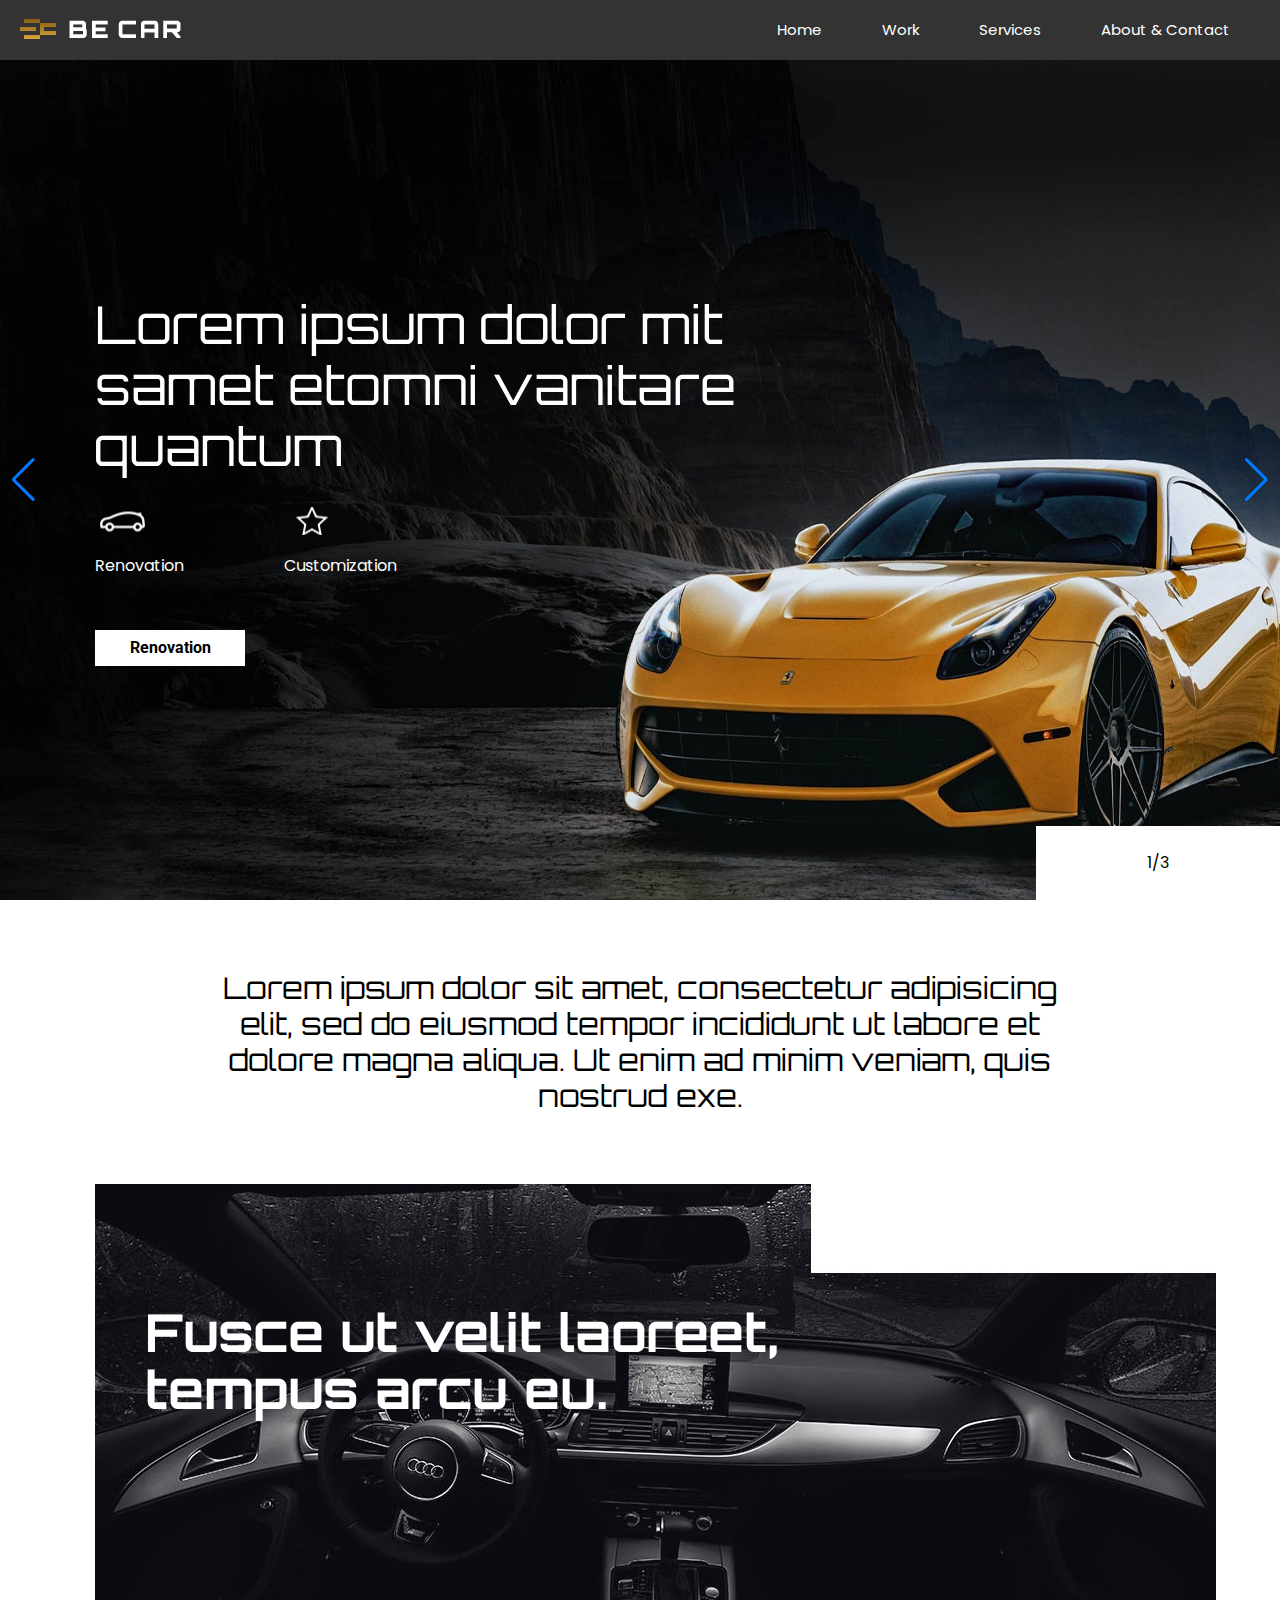
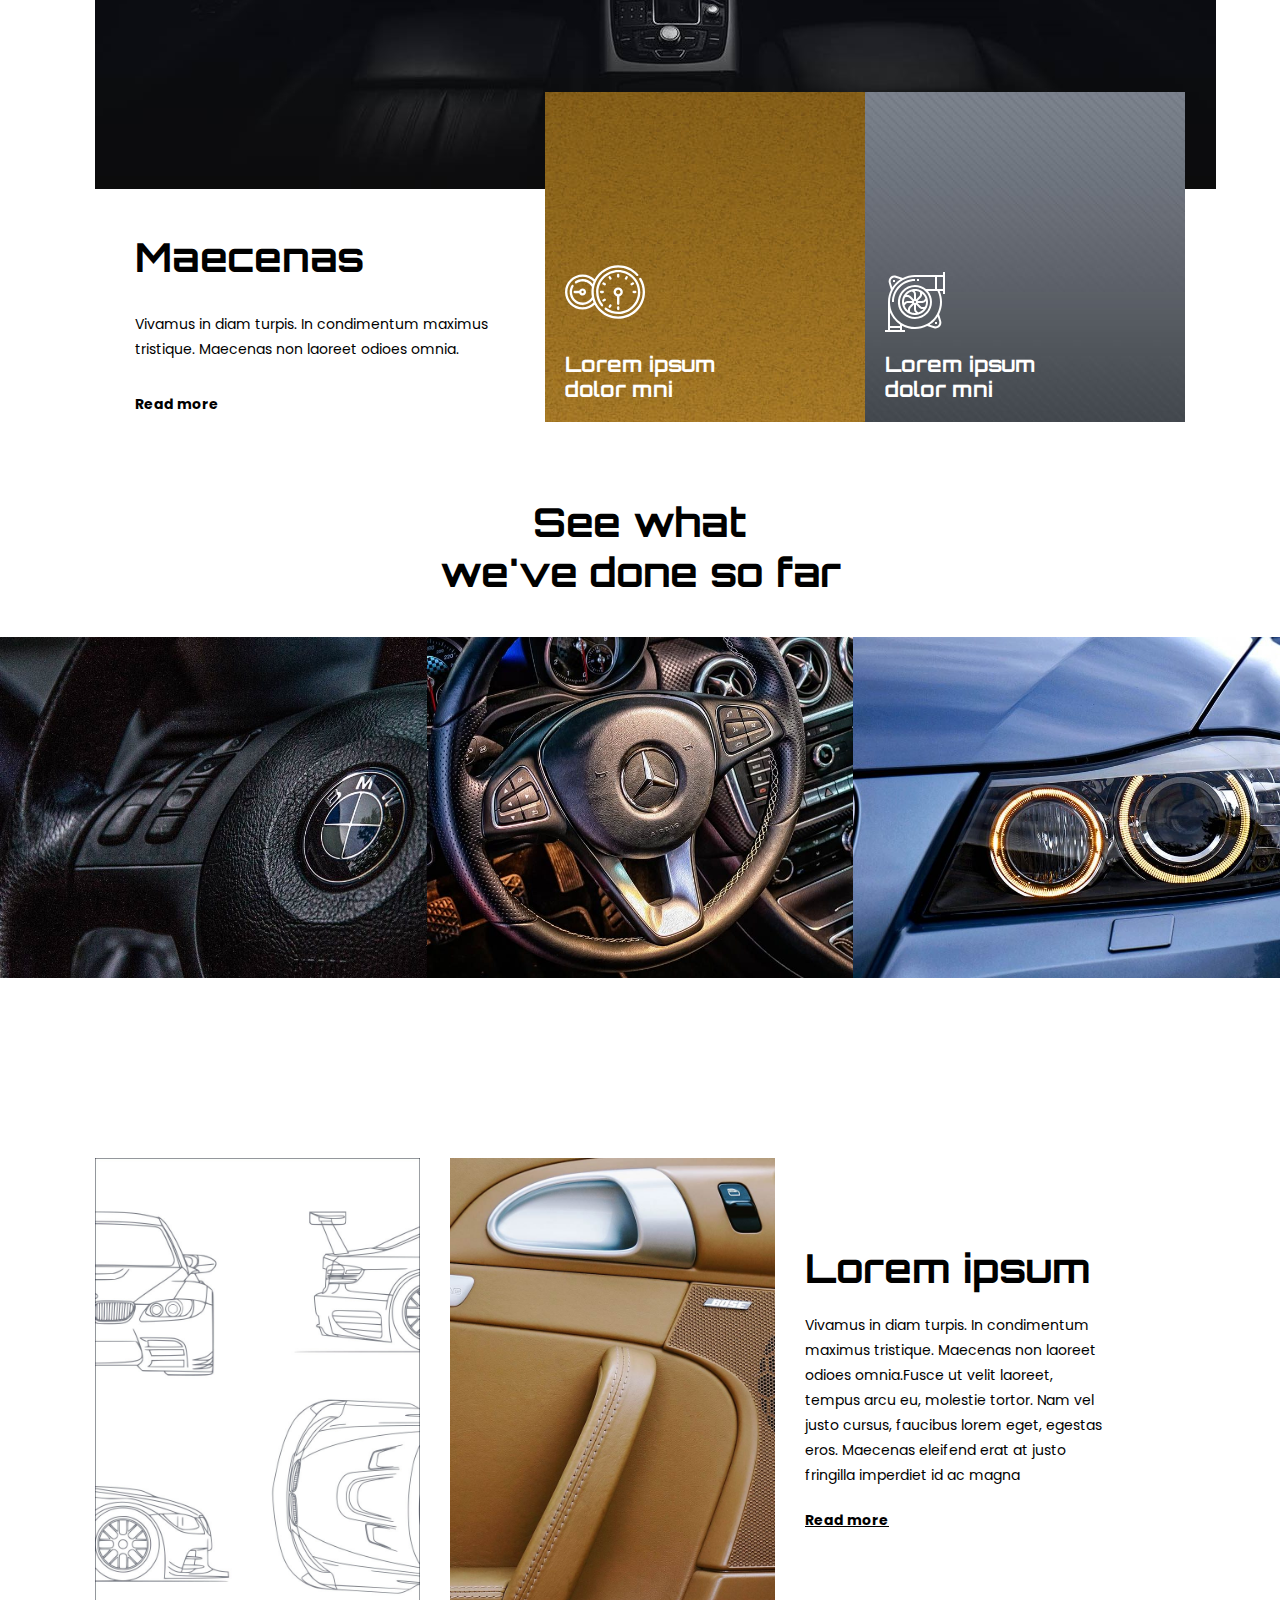
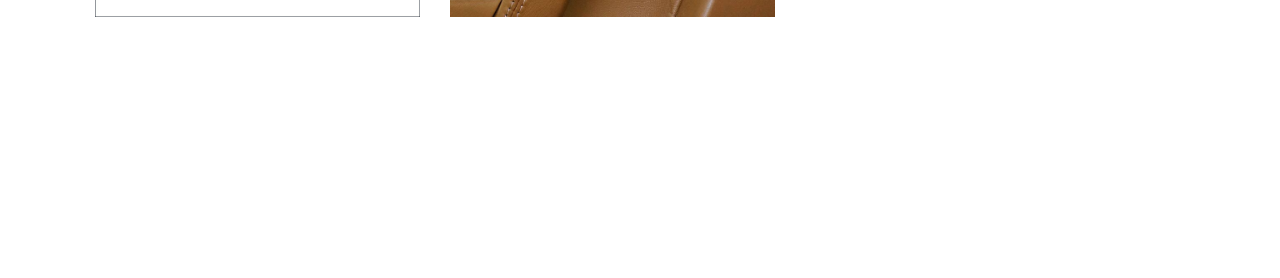
==== index.html @ f05cbc87 "Car draw area has been completed." ====
<!DOCTYPE html>
<html lang="en">
<head>
    <meta charset="UTF-8">
    <meta name="viewport" content="width=device-width, initial-scale=1.0">
    <link rel="stylesheet" href="https://unpkg.com/swiper/swiper-bundle.min.css">
    <link rel="stylesheet" href="./css/main.css">
    <title>Luxury Car</title>
</head>
<body>
    <header class="header">
            <a href="#"><img src="./image/car2_logo.png" alt="Car Theme Logo"></a>
            <nav class="m-navigation">
                <ul class="navigation-list">
                    <li class="navigation-item">
                        <a href="#">Home</a>
                    </li>
            
                    <li class="navigation-item">
                        <a href="#">Work</a>
                    </li>
            
                    <li class="navigation-item">
                        <a href="#">Services</a>
                    </li>
            
                    <li class="navigation-item">
                        <a href="#">About & Contact</a>
                    </li>    
                </ul>
            </nav>
    </header>

    <section class="m-slider">
            <!-- Swiper -->
        <div class="swiper-container">
            <div class="swiper-wrapper">
                <div class="swiper-slide">
                    <div class="container">
                        <div class="row">
                            <div class="slide-info">
                                <h1 class="show-case-info">Lorem ipsum dolor mit samet etomni vanitare quantum</h1>
                                <div class="slider-feature-list">
                                    <div class="slider-feature">
                                        <span class="icon -renavation"></span>
                                        <h4>Renovation</h4>
                                    </div>
                                    <div class="slider-feature">
                                        <span class="icon -customization"></span>
                                        <h4>Customization</h4>
                                    </div>
                                </div>
                                <a class="btn" href="#">Renovation</a>
                            </div>
                        </div>
                    </div>
                    <img class="main-slider-img" src="./image/car2_slide1.jpg" alt="">
                </div>
                <div class="swiper-slide">
                    <div class="container">
                        <div class="row">
                            <div class="slide-info">
                                <h1 class="show-case-info">Lorem ipsum dolor mit samet etomni vanitare quantum</h1>
                                <div class="slider-feature-list">
                                    <div class="slider-feature">
                                        <span class="icon -renavation"></span>
                                        <h4>Renovation</h4>
                                    </div>
                                    <div class="slider-feature">
                                        <span class="icon -customization"></span>
                                        <h4>Customization</h4>
                                    </div>
                                </div>
                                <a class="btn" href="#">Renovation</a>
                            </div>
                        </div>
                    </div>
                    <img class="main-slider-img" src="./image/car2_slide2.jpg" alt="">
                </div>
                <div class="swiper-slide">
                    <div class="container">
                        <div class="row">
                            <div class="slide-info">
                                <h1 class="show-case-info">Lorem ipsum dolor mit samet etomni vanitare quantum</h1>
                                <div class="slider-feature-list">
                                    <div class="slider-feature">
                                        <span class="icon -renavation"></span>
                                        <h4>Renovation</h4>
                                    </div>
                                    <div class="slider-feature">
                                        <span class="icon -customization"></span>
                                        <h4>Customization</h4>
                                    </div>
                                </div>
                                <a class="btn" href="#">Renovation</a>
                            </div>
                        </div>
                    </div>
                    <img class="main-slider-img" src="./image/car2_slide3.jpg" alt="">
                </div>
            </div>
            <!-- Add Pagination -->
            <div class="swiper-pagination"></div>
            <!-- Add Arrows -->
            <div class="swiper-button-next"></div>
            <div class="swiper-button-prev"></div>
        </div>
    </section>
        <!-- two-section -->
    <section class="o-detail">
        <div class="container">
            <p class="o-detail__desc">
                Lorem ipsum dolor sit amet, consectetur adipisicing elit, sed do eiusmod tempor incididunt ut labore et dolore magna aliqua. Ut enim ad minim veniam, quis nostrud exe.
            </p>

            <div class="show-case">
                <p class="show-case-title">
                    Fusce ut velit laoreet,
                    tempus arcu eu.
                </p>

                <img src="./image/car2_section1_bg.jpg" alt="">
            </div>

            <div class="show-case-content">
                <div class="show-case-detail">
                    <h3>Maecenas</h3>

                    <p>Vivamus in diam turpis. In condimentum maximus tristique. Maecenas non laoreet odioes omnia.</p>
    
                    <a href="#">Read more</a>
                </div>
                <div class="card-group">
                    <div class="show-case-card panel-bg">
                        <svg class="icon panel" xmlns="http://www.w3.org/2000/svg" id="Layer_1" enable-background="new 0 0 512 512" viewBox="0 0 512 512" ><g><g><path d="m488.101 168.621c-2.112-3.562-6.712-4.736-10.277-2.624-3.563 2.113-4.737 6.715-2.624 10.277 14.261 24.042 21.8 51.611 21.8 79.726 0 86.294-70.206 156.5-156.5 156.5s-156.5-70.206-156.5-156.5 70.206-156.5 156.5-156.5c44.56 0 87.141 19.085 116.826 52.363 2.757 3.091 7.499 3.361 10.589.604s3.361-7.498.604-10.589c-32.528-36.465-79.189-57.378-128.019-57.378-64.984 0-121.642 36.331-150.73 89.748-20.803-19.644-48.445-30.748-77.27-30.748-62.033 0-112.5 50.467-112.5 112.5s50.467 112.5 112.5 112.5c28.826 0 56.467-11.104 77.27-30.747 29.088 53.416 85.746 89.747 150.73 89.747 94.565 0 171.5-76.935 171.5-171.5 0-30.807-8.264-61.022-23.899-87.379zm-375.601 184.879c-53.762 0-97.5-43.738-97.5-97.5s43.738-97.5 97.5-97.5c26.577 0 51.995 10.893 70.351 30.004-2.231 5.191-4.214 10.512-5.931 15.95-15.46-19.417-38.903-30.954-64.419-30.954-16.632 0-32.676 4.95-46.398 14.315-3.421 2.335-4.302 7.001-1.967 10.422s7 4.303 10.422 1.967c11.22-7.657 24.34-11.705 37.943-11.705 25.056 0 47.665 13.607 59.48 35.639-1.95 10.329-2.981 20.977-2.981 31.862 0 10.886 1.031 21.534 2.98 31.862-11.814 22.033-34.42 35.638-59.48 35.638-37.22 0-67.5-30.28-67.5-67.5 0-12.144 3.277-24.057 9.476-34.453 2.122-3.558.958-8.161-2.6-10.283-3.558-2.123-8.162-.957-10.283 2.6-7.584 12.718-11.593 27.288-11.593 42.136 0 45.491 37.009 82.5 82.5 82.5 25.521 0 48.96-11.537 64.419-30.955 1.718 5.439 3.701 10.76 5.932 15.951-18.356 19.111-43.772 30.004-70.351 30.004z"/><path d="m255.883 369.349c24.611 18.417 53.871 28.151 84.617 28.151 78.023 0 141.5-63.477 141.5-141.5s-63.477-141.5-141.5-141.5-141.5 63.477-141.5 141.5c0 32.77 11.507 64.74 32.402 90.02 2.638 3.193 7.366 3.642 10.559 1.003s3.642-7.367 1.003-10.56c-18.678-22.597-28.964-51.173-28.964-80.463 0-69.752 56.748-126.5 126.5-126.5s126.5 56.748 126.5 126.5-56.748 126.5-126.5 126.5c-27.481 0-53.634-8.7-75.63-25.161-3.317-2.482-8.017-1.805-10.499 1.511-2.481 3.317-1.805 8.017 1.512 10.499z"/><path d="m348 157v-10c0-4.142-3.358-7.5-7.5-7.5s-7.5 3.358-7.5 7.5v10c0 4.142 3.358 7.5 7.5 7.5s7.5-3.358 7.5-7.5z"/><path d="m340.5 347.5c-4.142 0-7.5 3.358-7.5 7.5v10c0 4.142 3.358 7.5 7.5 7.5s7.5-3.358 7.5-7.5v-10c0-4.142-3.358-7.5-7.5-7.5z"/><path d="m284.505 174.014c1.389 2.406 3.91 3.751 6.502 3.751 1.272 0 2.562-.324 3.743-1.006 3.587-2.071 4.816-6.658 2.745-10.245l-5-8.661c-2.071-3.587-6.658-4.816-10.245-2.745s-4.816 6.658-2.745 10.245z"/><path d="m251.014 212.995c1.181.682 2.471 1.006 3.743 1.006 2.592 0 5.113-1.346 6.502-3.751 2.071-3.587.842-8.174-2.745-10.245l-8.661-5c-3.587-2.072-8.175-.842-10.245 2.745-2.071 3.587-.842 8.174 2.745 10.245z"/><path d="m224 256c0 4.142 3.358 7.5 7.5 7.5h10c4.142 0 7.5-3.358 7.5-7.5s-3.358-7.5-7.5-7.5h-10c-4.142 0-7.5 3.358-7.5 7.5z"/><path d="m432 256c0 4.142 3.358 7.5 7.5 7.5h10c4.142 0 7.5-3.358 7.5-7.5s-3.358-7.5-7.5-7.5h-10c-4.142 0-7.5 3.358-7.5 7.5z"/><path d="m246.11 318.001c1.272 0 2.562-.324 3.743-1.006l8.661-5c3.587-2.071 4.816-6.658 2.745-10.245s-6.659-4.816-10.245-2.745l-8.661 5c-3.587 2.071-4.816 6.658-2.745 10.245 1.389 2.406 3.91 3.751 6.502 3.751z"/><path d="m431.147 195.005-8.661 5c-3.587 2.071-4.816 6.658-2.745 10.245 1.389 2.406 3.91 3.751 6.502 3.751 1.272 0 2.562-.324 3.743-1.006l8.661-5c3.587-2.071 4.816-6.658 2.745-10.245s-6.658-4.816-10.245-2.745z"/><path d="m282.25 356.892c1.181.682 2.471 1.006 3.743 1.006 2.592 0 5.113-1.346 6.502-3.751l5-8.661c2.071-3.587.842-8.174-2.745-10.245-3.587-2.072-8.175-.842-10.245 2.745l-5 8.661c-2.071 3.587-.842 8.174 2.745 10.245z"/><path d="m389.993 177.765c2.592 0 5.113-1.346 6.502-3.751l5-8.661c2.071-3.587.842-8.174-2.745-10.245-3.587-2.072-8.175-.842-10.245 2.745l-5 8.661c-2.071 3.587-.842 8.174 2.745 10.245 1.181.682 2.471 1.006 3.743 1.006z"/><path d="m311 256c0 13.675 9.355 25.204 22 28.531v46.469c0 4.142 3.358 7.5 7.5 7.5s7.5-3.358 7.5-7.5v-46.469c12.645-3.327 22-14.856 22-28.531 0-16.266-13.234-29.5-29.5-29.5s-29.5 13.234-29.5 29.5zm29.5-14.5c7.995 0 14.5 6.505 14.5 14.5s-6.505 14.5-14.5 14.5-14.5-6.505-14.5-14.5 6.505-14.5 14.5-14.5z"/><path d="m61.998 263.5h29.292c3.096 8.729 11.432 15 21.21 15 12.407 0 22.5-10.093 22.5-22.5s-10.093-22.5-22.5-22.5c-9.778 0-18.114 6.271-21.21 15h-29.292c-4.142 0-7.5 3.358-7.5 7.5s3.357 7.5 7.5 7.5zm50.502-15c4.136 0 7.5 3.364 7.5 7.5s-3.364 7.5-7.5 7.5-7.5-3.364-7.5-7.5 3.364-7.5 7.5-7.5z"/></g></g>
                        </svg>
                        <p>Lorem ipsum
                            dolor mni</p>
                    </div>
                    <div class="show-case-card turbo-bg">
                        <svg class="icon turbo" xmlns="http://www.w3.org/2000/svg" xmlns:xlink="http://www.w3.org/1999/xlink" version="1.1" id="Capa_1" x="0px" y="0px" viewBox="0 0 480 480" style="enable-background:new 0 0 480 480;" xml:space="preserve">
                            <g>
                                <g>
                                    <path d="M464,0v24H240c-33.814-0.025-67.155,7.944-97.304,23.256L88,30.832c-24.274-7.299-49.869,6.462-57.168,30.736    c-2.592,8.62-2.592,17.812,0,26.432l16.424,54.72C31.947,172.861,23.979,206.194,24,240c0,2.4,0.104,4.744,0.184,7.104    c-0.081,0.294-0.143,0.594-0.184,0.896v216H0v16h160v-16h-24v-34.76c62.39,34.397,137.755,35.708,201.304,3.504L392,449.168    c24.274,7.299,49.869-6.462,57.168-30.736c2.592-8.62,2.592-17.812,0-26.432l-16.424-54.72    C448.053,307.139,456.021,273.806,456,240c-0.027-30.321-6.413-60.3-18.744-88H464v24h16V0H464z M46.168,83.376    C41.406,67.59,50.343,50.932,66.13,46.17c5.621-1.696,11.617-1.696,17.238-0.002l40.048,12c-1.224,0.8-2.4,1.6-3.584,2.4    l-1.12,0.76c-22.578,15.306-42.038,34.766-57.344,57.344l-0.76,1.12c-0.8,1.2-1.648,2.4-2.4,3.584L46.168,83.376z M120,464H40v-16    h80V464z M40,432V321.464c1.984,4.853,4.139,9.621,6.464,14.304l0.344,0.664c2.133,4.267,4.416,8.469,6.848,12.608    c0.28,0.472,0.536,0.944,0.8,1.416c2.416,4.048,4.963,8.008,7.64,11.88c0.664,0.96,1.36,1.904,2.04,2.864    c2.133,3.008,4.355,5.957,6.664,8.848c0.8,0.976,1.512,1.96,2.296,2.92c2.68,3.264,5.48,6.4,8.344,9.528    c1.208,1.312,2.456,2.592,3.704,3.88c2.224,2.288,4.499,4.528,6.824,6.72c1.488,1.408,2.984,2.8,4.52,4.16    c2.667,2.384,5.395,4.696,8.184,6.936c1.392,1.12,2.792,2.224,4.216,3.312c3.408,2.608,6.864,5.152,10.4,7.56    c0.232,0.16,0.44,0.336,0.672,0.488L120,432H40z M433.832,396.624c4.749,15.8-4.21,32.457-20.009,37.206    c-5.606,1.685-11.584,1.686-17.191,0.002l-40.048-12c1.224-0.8,2.4-1.6,3.584-2.4l1.12-0.76    c22.578-15.306,42.038-34.766,57.344-57.344l0.76-1.12c0.8-1.2,1.648-2.4,2.4-3.584L433.832,396.624z M440,240    c0.033,32.832-8.07,65.161-23.584,94.096c-1.896,3.56-3.904,7.032-6,10.448c-0.904,1.472-1.856,2.912-2.792,4.36    c-1.352,2.08-2.752,4.12-4.176,6.136c-1.973,2.805-4.024,5.557-6.152,8.256c-1.144,1.464-2.28,2.928-3.464,4.36    c-1.68,2.027-3.403,4.016-5.168,5.968c-0.8,0.872-1.6,1.728-2.4,2.584c-3.232,3.472-6.584,6.824-10.056,10.056    c-0.856,0.8-1.712,1.6-2.584,2.4c-1.963,1.76-3.952,3.483-5.968,5.168c-1.432,1.184-2.896,2.32-4.36,3.464    c-2.693,2.133-5.445,4.184-8.256,6.152c-2.016,1.424-4.056,2.824-6.136,4.176c-1.448,0.936-2.888,1.888-4.36,2.792    c-3.416,2.096-6.888,4.104-10.448,6c-64.527,34.522-142.779,30.929-203.872-9.36c-1.704-1.12-3.376-2.28-5.04-3.448    c-1.408-0.984-2.824-1.96-4.2-2.984c-1.664-1.24-3.272-2.528-4.888-3.8c-2.48-1.968-4.909-3.987-7.288-6.056    c-1.264-1.104-2.552-2.2-3.792-3.336c-1.464-1.344-2.888-2.728-4.312-4.112c-1.176-1.144-2.352-2.296-3.496-3.472    c-1.355-1.376-2.688-2.773-4-4.192c-1.232-1.336-2.4-2.696-3.632-4.064c-1.232-1.368-2.296-2.6-3.408-3.936    c-2.2-2.648-4.344-5.336-6.4-8.096c-0.448-0.6-0.864-1.224-1.304-1.824c-1.768-2.4-3.504-4.896-5.168-7.4    c-0.544-0.8-1.056-1.656-1.6-2.48c-1.6-2.448-3.096-4.92-4.552-7.432c-0.408-0.696-0.8-1.384-1.2-2.08    c-1.712-3.024-3.36-6.08-4.912-9.192l-0.232-0.488c-12.508-25.232-19.529-52.827-20.6-80.968c-0.104-2.568-0.2-5.12-0.2-7.696    c-0.033-32.832,8.07-65.161,23.584-94.096c1.896-3.56,3.904-7.032,6-10.448c0.904-1.472,1.856-2.912,2.792-4.36    c1.352-2.08,2.752-4.12,4.176-6.136c1.973-2.811,4.024-5.563,6.152-8.256c1.144-1.464,2.28-2.928,3.464-4.36    c1.68-2.027,3.403-4.016,5.168-5.968c0.8-0.872,1.6-1.728,2.4-2.584c3.232-3.472,6.584-6.824,10.056-10.056    c0.856-0.8,1.712-1.6,2.584-2.4c1.957-1.76,3.947-3.483,5.968-5.168c1.432-1.184,2.896-2.32,4.36-3.464    c2.693-2.133,5.445-4.184,8.256-6.152c2.016-1.424,4.056-2.824,6.136-4.176c1.448-0.936,2.888-1.888,4.36-2.792    c3.416-2.096,6.888-4.104,10.448-6C174.839,48.07,207.168,39.967,240,40h160v96h-72v0.496    C270.642,87.701,184.589,94.642,135.793,152c-48.795,57.358-41.854,143.411,15.504,192.207    c57.358,48.795,143.411,41.854,192.207-15.504c43.329-50.932,43.329-125.77,0-176.703h76C433.041,179.357,440.056,209.477,440,240    z M360,240c0,66.274-53.726,120-120,120s-120-53.726-120-120s53.726-120,120-120C306.243,120.075,359.925,173.757,360,240z     M464,136h-48V40h48V136z"/>
                                </g>
                            </g>
                            <g>
                                <g>
                                    <path d="M343.536,230.856c-0.096-1.128-0.232-2.248-0.36-3.368c-0.232-1.832-0.52-3.656-0.8-5.472    c-0.384-2.192-0.848-4.352-1.368-6.488c-0.368-1.528-0.72-3.056-1.16-4.576l-0.08-0.24c-0.848-2.88-1.848-5.696-2.936-8.472    c-0.152-0.384-0.272-0.8-0.432-1.176c-1.176-2.896-2.496-5.712-3.92-8.48c-0.112-0.224-0.208-0.464-0.328-0.688    c-1.504-2.864-3.136-5.6-4.888-8.336c-0.088-0.128-0.16-0.264-0.248-0.4c-1.736-2.64-3.592-5.184-5.552-7.656    c-0.2-0.216-0.336-0.432-0.496-0.624c-1.808-2.24-3.728-4.376-5.704-6.456c-0.392-0.408-0.744-0.848-1.144-1.248    c-1.68-1.712-3.464-3.312-5.264-4.904c-0.8-0.696-1.52-1.44-2.328-2.12c-1.408-1.176-2.904-2.232-4.368-3.336    c-1.28-0.96-2.512-1.968-3.832-2.864c-1.16-0.8-2.4-1.472-3.576-2.208c-1.6-0.984-3.104-2.024-4.728-2.912    c-0.12-0.072-0.248-0.12-0.368-0.184c-0.64-0.352-1.328-0.632-1.976-0.968c-2.288-1.184-4.592-2.344-6.96-3.352    c-1-0.432-2.056-0.8-3.08-1.168c-2.08-0.8-4.144-1.6-6.272-2.296c-1.208-0.384-2.456-0.664-3.688-1    c-1.992-0.552-4-1.12-6.016-1.552c-1.376-0.296-2.784-0.48-4.176-0.72c-1.92-0.32-3.832-0.664-5.768-0.88    c-1.6-0.184-3.256-0.248-4.888-0.36c-1.632-0.112-3.416-0.232-5.144-0.256c-0.56,0-1.112-0.088-1.68-0.088    c-1.52,0-3.008,0.16-4.512,0.232c-1.2,0.056-2.4,0.08-3.608,0.176c-2.656,0.208-5.264,0.544-7.856,0.952    c-0.584,0.088-1.168,0.16-1.76,0.264c-3.019,0.533-5.989,1.189-8.912,1.968c-0.192,0.048-0.384,0.072-0.568,0.12l-0.28,0.088    c-3.125,0.864-6.187,1.867-9.184,3.008l-0.8,0.272c-2.997,1.168-5.931,2.467-8.8,3.896c-0.248,0.128-0.496,0.232-0.736,0.36    c-2.808,1.424-5.528,2.984-8.176,4.648c-0.304,0.192-0.608,0.36-0.904,0.552c-2.496,1.6-4.904,3.328-7.248,5.136    c-0.432,0.336-0.888,0.64-1.312,0.984c-2.096,1.664-4.096,3.44-6.048,5.256c-0.624,0.576-1.264,1.112-1.864,1.696    c-1.648,1.6-3.2,3.312-4.744,5.024c-0.8,0.896-1.6,1.744-2.4,2.656c-1.232,1.472-2.4,3.032-3.512,4.568    c-0.928,1.232-1.904,2.4-2.776,3.712c-0.968,1.408-1.808,2.904-2.704,4.368s-1.728,2.64-2.488,4    c-0.056,0.104-0.096,0.216-0.152,0.312c-1.856,3.437-3.518,6.976-4.976,10.6c-0.408,1-0.736,2.008-1.112,3.016    c-1.032,2.792-1.96,5.6-2.76,8.528c-0.312,1.144-0.608,2.28-0.888,3.432c-0.688,2.912-1.24,5.864-1.688,8.856    c-0.16,1.064-0.36,2.112-0.48,3.2c-0.489,4.019-0.742,8.063-0.76,12.112c0,3.048,0.184,6.096,0.464,9.144    c0.096,1.128,0.232,2.248,0.36,3.368c0.232,1.832,0.52,3.656,0.8,5.472c0.384,2.192,0.848,4.352,1.368,6.488    c0.368,1.528,0.72,3.056,1.16,4.576l0.08,0.24c0.856,2.888,1.856,5.712,2.944,8.488c0.144,0.384,0.264,0.8,0.416,1.152    c1.184,2.912,2.512,5.752,3.944,8.528c0.112,0.208,0.2,0.424,0.304,0.632c1.52,2.891,3.165,5.693,4.936,8.408    c0.072,0.112,0.128,0.224,0.2,0.328c1.752,2.672,3.632,5.248,5.6,7.752c0.136,0.168,0.256,0.344,0.392,0.512    c1.824,2.272,3.776,4.44,5.792,6.552c0.352,0.376,0.68,0.8,1.048,1.152c1.712,1.752,3.536,3.384,5.376,5.008    c0.744,0.664,1.448,1.376,2.216,2.016c1.448,1.216,3,2.312,4.52,3.448c1.224,0.92,2.4,1.896,3.68,2.76    c1.28,0.864,2.472,1.52,3.704,2.288c1.536,0.952,3.032,1.968,4.616,2.84c0.104,0.056,0.216,0.096,0.312,0.152    c3.437,1.856,6.976,3.518,10.6,4.976c1,0.408,2.008,0.736,3.016,1.112c2.792,1.032,5.6,1.96,8.528,2.76    c1.144,0.312,2.28,0.608,3.432,0.888c2.912,0.688,5.864,1.24,8.856,1.688c1.064,0.16,2.112,0.36,3.2,0.48    c4.026,0.5,8.079,0.765,12.136,0.792c3.048,0,6.096-0.184,9.144-0.464c1.128-0.096,2.248-0.232,3.368-0.36    c1.832-0.232,3.656-0.52,5.472-0.8c2.192-0.384,4.352-0.848,6.488-1.368c1.52-0.368,3.048-0.712,4.56-1.152l0.24-0.08    c2.88-0.848,5.696-1.848,8.472-2.936c0.384-0.152,0.8-0.272,1.176-0.432c2.888-1.168,5.704-2.488,8.456-3.904l0.712-0.344    c2.848-1.499,5.611-3.12,8.288-4.864c0.152-0.096,0.304-0.176,0.456-0.28c2.616-1.712,5.128-3.552,7.576-5.488    c0.224-0.184,0.472-0.344,0.696-0.528c2.2-1.768,4.288-3.656,6.328-5.6c0.456-0.424,0.936-0.8,1.384-1.256    c1.656-1.6,3.2-3.368,4.752-5.104c0.752-0.8,1.544-1.6,2.264-2.488c1.112-1.336,2.12-2.76,3.2-4.152    c1.08-1.392,2.08-2.656,3.032-4.056c0.696-1.024,1.296-2.112,1.96-3.2c1.064-1.696,2.192-3.36,3.2-5.128    c0.056-0.104,0.096-0.216,0.152-0.32c1.855-3.431,3.514-6.965,4.968-10.584c0.408-1,0.736-2.016,1.112-3.024    c1.067-2.789,1.987-5.632,2.76-8.528c0.312-1.144,0.608-2.272,0.888-3.424c0.688-2.912,1.24-5.872,1.688-8.872    c0.16-1.056,0.36-2.096,0.48-3.16c0.478-4.017,0.721-8.059,0.728-12.104C344,236.952,343.816,233.904,343.536,230.856z     M288.328,202.6c0.36-0.456,0.656-0.952,0.992-1.424c0.56-0.8,1.144-1.536,1.6-2.352c0.344-0.552,0.624-1.144,0.936-1.72    c0.424-0.8,0.872-1.512,1.24-2.304c0.288-0.616,0.512-1.256,0.76-1.88c0.328-0.8,0.672-1.56,0.944-2.4    c0.216-0.632,0.36-1.296,0.544-1.944c0.232-0.8,0.488-1.6,0.672-2.464c0.144-0.664,0.216-1.336,0.32-2    c0.144-0.84,0.304-1.672,0.384-2.52c0.064-0.688,0.064-1.368,0.096-2.056c0.04-0.848,0.104-1.688,0.088-2.544    c0-0.688-0.096-1.384-0.144-2.08c-0.048-0.696-0.056-1.456-0.152-2.184c0.24,0.2,0.456,0.424,0.688,0.632    c2.499,2.16,4.873,4.46,7.112,6.888c0.456,0.488,0.896,0.976,1.336,1.472c4.984,5.617,9.236,11.843,12.656,18.528    c0.176,0.352,0.336,0.712,0.512,1.064c1.557,3.156,2.919,6.405,4.08,9.728c0.088,0.216,0.208,0.424,0.248,0.648l-0.016,0.104    L315.2,222.4c-4.545,6.029-11.65,9.581-19.2,9.6h-33.36c-0.136-0.384-0.312-0.744-0.464-1.12l-0.16-0.384    c-0.12-0.28-0.216-0.568-0.352-0.848l23.592-23.592C286.345,204.964,287.371,203.81,288.328,202.6z M238.208,152.088    c2.288-0.048,4.568,0,6.84,0.168c1.144,0.064,2.304,0.064,3.44,0.176c3.201,0.299,6.382,0.78,9.528,1.44    c0.848,0.176,1.664,0.44,2.504,0.64c2.4,0.584,4.8,1.224,7.136,2.008c1.08,0.36,2.128,0.8,3.2,1.168    c2.075,0.779,4.12,1.635,6.136,2.568c0.624,0.288,1.24,0.592,1.864,0.896l1.888,13.232c1.052,7.475-1.458,15.011-6.784,20.36    l-23.592,23.592c-0.28-0.136-0.568-0.232-0.848-0.352l-0.384-0.16c-0.376-0.152-0.736-0.328-1.12-0.464v-37.6    c-0.021-2.333-0.246-4.659-0.672-6.952c-0.112-0.64-0.256-1.272-0.4-1.904c-0.391-1.741-0.899-3.455-1.52-5.128    c-0.192-0.52-0.344-1.04-0.552-1.544c-0.865-2.064-1.901-4.052-3.096-5.944c-0.256-0.392-0.56-0.752-0.8-1.144    c-1.031-1.498-2.164-2.923-3.392-4.264c-0.208-0.232-0.368-0.512-0.584-0.744C237.376,152.136,237.792,152.096,238.208,152.088z     M173.32,182.736v0.016c2.337-2.7,4.835-5.257,7.48-7.656c0.416-0.376,0.8-0.8,1.24-1.128c6.067-5.317,12.831-9.782,20.104-13.272    l0.376-0.176c3.746-1.779,7.614-3.287,11.576-4.512l4.64,2.32c8.148,4.037,13.292,12.355,13.264,21.448v37.6    c-0.384,0.136-0.744,0.312-1.12,0.464l-0.384,0.16c-0.28,0.12-0.568,0.216-0.848,0.352l-23.592-23.592    c-1.725-1.686-3.599-3.212-5.6-4.56c-0.312-0.216-0.616-0.44-0.936-0.648c-1.928-1.24-3.96-2.31-6.072-3.2    c-0.36-0.152-0.72-0.288-1.088-0.432c-2.19-0.878-4.451-1.563-6.76-2.048l-0.376-0.056c-2.293-0.427-4.619-0.655-6.952-0.68    c-0.192,0-0.384-0.064-0.584-0.064s-0.264,0-0.392,0c-1.032,0-2.064,0.096-3.096,0.192c-0.488,0-0.976,0-1.464,0.096    C172.944,183.136,173.136,182.944,173.32,182.736z M153.784,245.896v0.056c-0.464,0.536-0.968,1.048-1.4,1.6    C152.168,245.024,152,242.536,152,240c0.009-3.208,0.193-6.412,0.552-9.6c0.088-0.8,0.256-1.6,0.36-2.352    c0.336-2.4,0.712-4.8,1.24-7.112c0.208-0.96,0.488-1.888,0.728-2.84c0.544-2.104,1.144-4.192,1.84-6.256    c0.36-1.072,0.76-2.128,1.168-3.2c0.704-1.848,1.48-3.672,2.312-5.472c0.304-0.664,0.632-1.328,0.952-1.984l13.232-1.888    c7.475-1.06,15.015,1.452,20.36,6.784l23.592,23.592c-0.128,0.272-0.224,0.56-0.344,0.8l-0.176,0.416    c-0.152,0.368-0.328,0.728-0.456,1.104H184c-1.545,0.002-3.089,0.093-4.624,0.272c-0.536,0.064-1.056,0.2-1.6,0.28    c-0.984,0.16-1.976,0.296-2.944,0.528c-0.6,0.144-1.184,0.352-1.784,0.528c-0.872,0.248-1.752,0.472-2.6,0.8    c-0.616,0.224-1.208,0.512-1.808,0.8c-0.8,0.336-1.6,0.64-2.4,1.032c-0.616,0.304-1.192,0.672-1.792,1.008    c-0.728,0.408-1.472,0.8-2.176,1.248c-0.704,0.448-1.144,0.8-1.72,1.24s-1.344,0.936-1.984,1.464    c-0.64,0.528-1.048,0.952-1.6,1.432c-0.552,0.48-1.232,1.096-1.8,1.688C154.6,244.904,154.256,245.352,153.784,245.896z     M191.664,277.408v0.056c-0.296,0.376-0.536,0.8-0.8,1.168c-0.624,0.856-1.264,1.704-1.816,2.608    c-0.296,0.472-0.528,0.984-0.8,1.472c-0.472,0.8-0.968,1.68-1.376,2.552c-0.264,0.56-0.456,1.136-0.688,1.704    c-0.352,0.84-0.72,1.68-1.016,2.544c-0.2,0.6-0.336,1.216-0.504,1.824c-0.248,0.856-0.52,1.704-0.704,2.584    c-0.136,0.64-0.208,1.288-0.312,1.936c-0.144,0.856-0.304,1.712-0.392,2.584c-0.064,0.672-0.064,1.352-0.096,2.032    c0,0.856-0.104,1.704-0.088,2.552c0,0.704,0.096,1.4,0.144,2.104c0.048,0.704,0.056,1.448,0.152,2.168    c-0.216-0.184-0.416-0.384-0.624-0.568c-2.53-2.193-4.934-4.527-7.2-6.992c-0.432-0.464-0.864-0.936-1.288-1.408    c-4.976-5.623-9.223-11.851-12.64-18.536c-0.176-0.336-0.336-0.688-0.504-1.032c-1.557-3.163-2.923-6.417-4.088-9.744    c-0.08-0.216-0.168-0.424-0.24-0.648L164.8,257.6c4.547-6.027,11.651-9.579,19.2-9.6h33.36c0.128,0.376,0.304,0.736,0.456,1.104    l0.176,0.416c0.12,0.272,0.216,0.56,0.344,0.8l-23.592,23.592C193.651,275.018,192.623,276.185,191.664,277.408z M246.08,327.688    l-0.016,0.056c-2.947,0.212-5.903,0.268-8.856,0.168c-1.12,0-2.248-0.088-3.36-0.168c-2.864-0.197-5.712-0.536-8.544-1.016    c-0.704-0.12-1.424-0.184-2.12-0.32c-3.519-0.688-6.992-1.591-10.4-2.704c-0.712-0.232-1.392-0.52-2.096-0.8    c-2.667-0.949-5.296-2.029-7.888-3.24c-0.56-0.256-1.104-0.52-1.656-0.8l-1.872-13.264c-1.053-7.475,1.458-15.011,6.784-20.36    l23.592-23.592c0.28,0.136,0.568,0.232,0.856,0.36l0.376,0.152c0.368,0.152,0.736,0.328,1.12,0.464V296    c0.002,1.545,0.093,3.089,0.272,4.624c0.064,0.544,0.2,1.064,0.28,1.6c0.16,0.984,0.296,1.968,0.528,2.936    c0.144,0.616,0.36,1.208,0.536,1.816c0.248,0.864,0.472,1.728,0.8,2.576c0.224,0.616,0.52,1.208,0.8,1.824    c0.336,0.8,0.648,1.6,1.032,2.4c0.304,0.616,0.672,1.192,1.008,1.792c0.408,0.728,0.8,1.48,1.248,2.184s0.8,1.152,1.248,1.728    s0.936,1.336,1.448,1.968c0.512,0.632,0.968,1.064,1.456,1.6c0.488,0.536,1.08,1.224,1.672,1.792    c0.592,0.568,1.08,0.944,1.6,1.416s1.048,0.96,1.6,1.392C247.04,327.656,246.552,327.656,246.08,327.688z M247.376,243.112    c-0.276,0.517-0.603,1.005-0.976,1.456c-0.512,0.712-1.136,1.336-1.848,1.848c-0.451,0.373-0.939,0.7-1.456,0.976    c-1.98,0.831-4.212,0.831-6.192,0c-0.517-0.276-1.005-0.603-1.456-0.976c-0.657-0.465-1.237-1.029-1.72-1.672    c-0.431-0.487-0.801-1.024-1.104-1.6c-0.831-1.98-0.831-4.212,0-6.192c0.297-0.603,0.668-1.168,1.104-1.68v0.016    c0.483-0.643,1.063-1.207,1.72-1.672c0.451-0.373,0.939-0.7,1.456-0.976c1.98-0.831,4.212-0.831,6.192,0    c0.517,0.276,1.005,0.603,1.456,0.976c0.712,0.512,1.336,1.136,1.848,1.848c0.373,0.451,0.7,0.939,0.976,1.456    C248.207,238.9,248.207,241.132,247.376,243.112z M306.608,297.336l-0.016,0.056c-2.16,2.499-4.46,4.873-6.888,7.112    c-0.488,0.456-0.976,0.896-1.472,1.336c-5.608,4.947-11.817,9.167-18.48,12.56l-1.064,0.512c-3.157,1.557-6.405,2.919-9.728,4.08    c-0.216,0.08-0.424,0.168-0.648,0.24L257.6,315.2c-6.029-4.545-9.581-11.65-9.6-19.2v-33.36c0.384-0.136,0.744-0.312,1.12-0.464    l0.384-0.16c0.28-0.12,0.568-0.216,0.848-0.352l23.592,23.592c1.725,1.691,3.599,3.222,5.6,4.576l0.88,0.616    c1.928,1.24,3.959,2.31,6.072,3.2c0.368,0.16,0.728,0.304,1.096,0.448c2.162,0.862,4.394,1.537,6.672,2.016    c0.232,0.048,0.472,0.072,0.704,0.112c2.311,0.44,4.656,0.673,7.008,0.696c0.112,0,0.216,0,0.32,0h0.144    c1.605-0.002,3.208-0.104,4.8-0.304C307.04,296.888,306.816,297.104,306.608,297.336z M327.432,249.696    c-0.088,0.8-0.256,1.6-0.368,2.4c-0.328,2.4-0.704,4.728-1.224,7.056c-0.216,0.976-0.496,1.928-0.744,2.888    c-0.544,2.088-1.128,4.16-1.824,6.2c-0.368,1.088-0.8,2.16-1.184,3.2c-0.704,1.84-1.472,3.648-2.296,5.44    c-0.312,0.672-0.64,1.328-0.96,1.992L305.6,280.76c-7.474,1.047-15.008-1.463-20.36-6.784l-23.592-23.592    c0.136-0.28,0.232-0.568,0.352-0.848l0.16-0.384c0.152-0.376,0.328-0.736,0.464-1.12H296c1.545-0.002,3.089-0.093,4.624-0.272    c0.544-0.064,1.064-0.2,1.6-0.28c0.984-0.16,1.968-0.296,2.936-0.528c0.616-0.144,1.208-0.36,1.816-0.536    c0.864-0.248,1.728-0.472,2.576-0.8c0.616-0.224,1.208-0.52,1.824-0.8c0.8-0.336,1.6-0.648,2.4-1.032    c0.616-0.304,1.192-0.672,1.792-1.008c0.728-0.408,1.48-0.8,2.184-1.248s1.152-0.8,1.728-1.248s1.336-0.936,1.968-1.448    c0.632-0.512,1.064-0.968,1.6-1.456c0.536-0.488,1.224-1.08,1.792-1.672c0.568-0.592,0.912-1.056,1.384-1.6l-0.016,0.088    c0.464-0.544,0.96-1.048,1.392-1.6c0.216,2.48,0.384,4.968,0.384,7.504C327.975,243.304,327.791,246.508,327.432,249.696z"/>
                                </g>
                            </g>
                            <g>
                                <g>
                                    <rect x="64" y="64" width="16" height="16"/>
                                </g>
                            </g>
                            <g>
                                <g>
                                    <rect x="400" y="400" width="16" height="16"/>
                                </g>
                            </g>
                            <g>
                                <g>
                                    <path d="M56,240h16c0.101-92.742,75.258-167.899,168-168V56C138.427,56.115,56.115,138.427,56,240z"/>
                                </g>
                            </g>
                            <g>
                                <g>
                                    <rect x="256" y="56" width="16" height="16"/>
                                </g>
                            </g>
                        </svg>
                        <p>Lorem ipsum dolor mni</p>
                    </div>
                </div>
            </div>
        </div>
    </section>


    <!-- Show Case Slider -->

    <section class="show-case-slider">
        <h3 class="show-case-slider-title">
            See what <br> we've done so far
        </h3>

        <!-- Swiper -->
        <div class="swiper-container -show-case-slider">
            <div class="swiper-wrapper">
                <div class="swiper-slide">
                    <img class="show-case-slider-img" src="./image/car2_work_1-960x620.jpg" alt="Bmw steering wheel ">
                </div>
                <div class="swiper-slide">
                    <img class="show-case-slider-img" src="./image/car2_work_2-960x620.jpg" alt="Mercedes Console">
                </div>
                <div class="swiper-slide">
                    <img class="show-case-slider-img" src="./image/car2_work_3-960x620.jpg" alt="BMW Angel Eye">
                </div>
                <div class="swiper-slide">
                    <img class="show-case-slider-img" src="./image/car2_work_4-960x620.jpg" alt="BMW Shifter">
                </div>
            </div>
            <!-- Add Pagination -->
            <div class="swiper-pagination"></div>
        </div>
    </section>

    <!-- Car Draw -->

    <section class="car-draw-area" >
        <div class="container">
            <div class="car-drawing-photo">
                <img class="car-draw-photo" src="./image/car2_section1_img1.jpg" alt="Car Draw">
                <img class="car-draw-photo" src="./image/car2_section1_img2.jpg" alt="Car Draw">

                <div class="car-draw-area-content">
                    <h3>Lorem ipsum</h3>
        
                    <p>Vivamus in diam turpis. In condimentum maximus tristique. Maecenas non laoreet odioes omnia.Fusce ut velit laoreet, tempus arcu eu, molestie tortor. Nam vel justo cursus, faucibus lorem eget, egestas eros. Maecenas eleifend erat at justo fringilla imperdiet id ac magna</p>
                    
                    <a href="#">Read more</a>
                </div>
            </div>
        </div>
    </section>

    <!-- Swiper JS -->
	<script src="https://unpkg.com/swiper/swiper-bundle.min.js"></script>

	<!-- Initialize Swiper -->
	<script>
        var swiper = new Swiper('.swiper-container', {
        pagination: {
            el: '.swiper-pagination',
            type: 'fraction',
        },
        loop: true,
        navigation: {
            nextEl: '.swiper-button-next',
            prevEl: '.swiper-button-prev',
            hiddenClass: 'swiper-button-hidden'
        },
        autoplay:{
            delay:3000
        }
        });

        var showCaseSlider = new Swiper('.swiper-container.-show-case-slider', {
        slidesPerView: 3,
        pagination: {
            el: '.swiper-pagination',
            clickable: true,
        },
        autoplay:{
            delay:3000
        }
        });
	</script>

</body>
</html>
---- css/main.css ----
/* Fonts */

@import url('https://fonts.googleapis.com/css2?family=Orbitron:wght@400;700&family=Poppins:wght@400;700&family=Roboto&display=swap');

:root{
	--first-font:'Orbitron', sans-serif;
	--second-font:'Poppins', sans-serif;
	--third-font:'Roboto', sans-serif;
}

/* Reset Css */

/* http://meyerweb.com/eric/tools/css/reset/ 
   v2.0 | 20110126
   License: none (public domain)
*/

html, body, div, span, applet, object, iframe,
h1, h2, h3, h4, h5, h6, p, blockquote, pre,
a, abbr, acronym, address, big, cite, code,
del, dfn, em, img, ins, kbd, q, s, samp,
small, strike, strong, sub, sup, tt, var,
b, u, i, center,
dl, dt, dd, ol, ul, li,
fieldset, form, label, legend,
table, caption, tbody, tfoot, thead, tr, th, td,
article, aside, canvas, details, embed, 
figure, figcaption, footer, header, hgroup, 
menu, nav, output, ruby, section, summary,
time, mark, audio, video {
	margin: 0;
	padding: 0;
	border: 0;
	font-size: 100%;
	font: inherit;
	vertical-align: baseline;
}
/* HTML5 display-role reset for older browsers */
article, aside, details, figcaption, figure, 
footer, header, hgroup, menu, nav, section {
	display: block;
}
body {
	line-height: 1;
	font-family: var(--second-font);
	box-sizing: border-box;
}
ol, ul {
	list-style: none;
}
blockquote, q {
	quotes: none;
}
blockquote:before, blockquote:after,
q:before, q:after {
	content: '';
	content: none;
}
table {
	border-collapse: collapse;
	border-spacing: 0;
}

.container{
	max-width: 1090px;
	padding-left: 15px;
	padding-right: 15px;
	margin-left: auto;
	margin-right: auto;
}

/* Header */

.header {
	height: 60px;
	background-color: black;
	display: flex;
	justify-content: space-between;
	align-items: center;
	padding-left: 20px;
	padding-right: 20px;
	background-color: rgba(0, 0, 0, 0.8);
}

.navigation-list {
	display: flex;
}

.navigation-item{
	padding-right: 30px;
	padding-left: 30px;
	font-size: 15px;
	line-height: 60px;
}

.navigation-item:hover{
	background-color: black;
}

.navigation-item a {
	text-decoration: none;
	color: white;
}

.slide-info{
	color: white;
}

.slider-feature-list{
	display: flex;
	margin-bottom: 40px;
}

.slider-feature{
	margin-right: 100px;
}

.slider-feature::after{
	display: inline-block;
	content: "";
	height: 1px;
	background-color: white;
	animation-name: leftToRightEffect;
	animation-duration: 1s;
	animation-iteration-count: 1;
}

@keyframes leftToRightEffect{
	from{
		width: 0px;
	}

	to{
		width: 45px;
	}
}

.m-slider{
	height: calc(100vh - 60px);
	width: 100%;
	position: relative;
}

.row{
	height:calc(100vh - 60px);
	display: flex;
	align-items: center;
	position: absolute;
}

.row.-pl40{
	padding-left: 40px;
}

.row.-pr40{
	padding-right: 40px;
}

.swiper-slide .main-slider-img{
	height: calc(100vh - 60px);
	width: 100%;
}

.swiper-pagination {
	background: white !important;
	padding: 17px 67px;
	width: 110px;
	height: 40px;
	display: flex;
	justify-content: center;
	align-items: center;
	position: absolute !important;
	left: 100%;
	bottom:0;
	transform: translateX(-100%);
}

.show-case-info{
	font-family: var(--first-font);
	font-size: 52px;
	line-height: 61px;
	max-width: 650px;
	margin-bottom: 30px;
}

.icon{
	display: inline-block;
	width: 55px;
	height: 28px;
	margin-bottom: 20px;
}

.icon.-renavation{
	background-image: url(./../image/car2_slider_icon1.png);
	background-repeat: no-repeat;
	background-position: center;
}

.icon.-customization{
	background-image: url(./../image/car2_slider_icon2.png);
	background-repeat: no-repeat;
	background-position: center;
}

.btn{
	padding: 10px 25px;
	background-color: white;
	color: black;
	text-decoration: none;
	font-family: var(--third-font);
	font-weight: 700;
	display: flex;
	align-items: center;
	justify-content: center;
	max-width: 100px;
}

/* two-section */

.o-detail__desc{
	font-family: var(--first-font);
	font-size: 30px;
	line-height: 36px;
	text-align: center;
	padding-top: 70px;
	padding-bottom: 70px;
	margin-left: auto;
	margin-right: auto;
	max-width: 80%;
}

.show-case{
	position: relative;
}

.show-case-title{
	font-family: var(--first-font);
	font-size: 52px;
	font-weight: 700;
	line-height: 57px;
	margin-left: auto;
	margin-right: auto;
	max-width: 70%;
	position: absolute;
	top: 120px;
	left: 50px;
	color: #ffffff;
}

.show-case-card{
	height: 300px;
	width: 350px;
	display: flex;
	flex-direction: column;
	justify-content: flex-end;
	background-color: gray;
	padding: 20px;
}

.show-case-content {
	padding-right: 40px;
	padding-left: 40px;
	display: flex;
	position: relative;
}

.show-case-detail h3{
	font-family: var(--first-font);
	font-size: 40px;
	font-weight: 700;
	line-height: 50px;
}

.show-case-detail{
	padding-top: 40px;
}

.show-case-detail p{
	max-width: 60%;
	padding: 30px 0 ;
	font-family: var(--second-font);
	font-size: 14px;
	line-height: 25px;
}

.show-case-detail a{
	font-family: var(--second-font);
	font-size: 14px;
	font-weight: 700;
	line-height: 25px;
	color: black;
	text-decoration: none;
}

.turbo{
	height: 60px;
	width: 60px;
	fill: #ffffff;
}

.panel{
	height: 80px;
	width: 80px;
	fill: #ffffff;
}

.show-case-card p{
	font-family: var(--first-font);
	font-size: 21px;
	font-weight: 700;
	line-height: 25px;
	color: #ffffff;
	max-width: 60%;
}

.show-case-card.panel-bg{
	background-image:url(../image/car2_section1_bg2.jpg);
	width: 280px;
	height: 290px;
}

.show-case-card.turbo-bg{
	background-image:url(../image/car2_section1_bg3.jpg);
	width: 280px;
	height: 290px;
}

.card-group{
	position: absolute;
	top: -100px;
	display: flex;
	right: 0;
}

.show-case-slider{
	overflow: hidden;

}

.show-case-slider-title{
	margin-top: 80px;
	margin-bottom: 40px;
	font-family: var(--first-font);
	font-weight: 700;
	font-size: 40px;
	line-height: 50px;
	text-align: center;
}

.show-case-slider-img{
	display: block;
	height: 341px;
}

.show-case-slider-img:hover{
	transform: scale(1.1);
	transition: all .3s;
}

.show-case-slider .swiper-slide {
	overflow: hidden;
}

/*  Car Draw  */


.car-draw-area{
	padding-top: 180px;
	height: 100vh;
	box-sizing: border-box;
}

.car-drawing-photo{
	display: flex;
	align-items: center;
}

.car-draw-photo{
	height: 459px;
	width: 325px;
	margin-right: 30px;
}

.car-draw-area-content h3{
	font-family: var(--first-font);
	font-size: 40px;
	font-weight: 700;
	line-height: 50px;
	margin-bottom: 20px;
}

.car-draw-area-content p{
	font-family: var(--second-font);
	font-size: 14px;
	line-height: 25px;
	margin-bottom: 20px;
	width: 80%;
}

.car-draw-area-content a{
	font-family: var(--second-font);
	font-size: 14px;
	font-weight: 700;
	line-height: 25px;
	color: black;
}
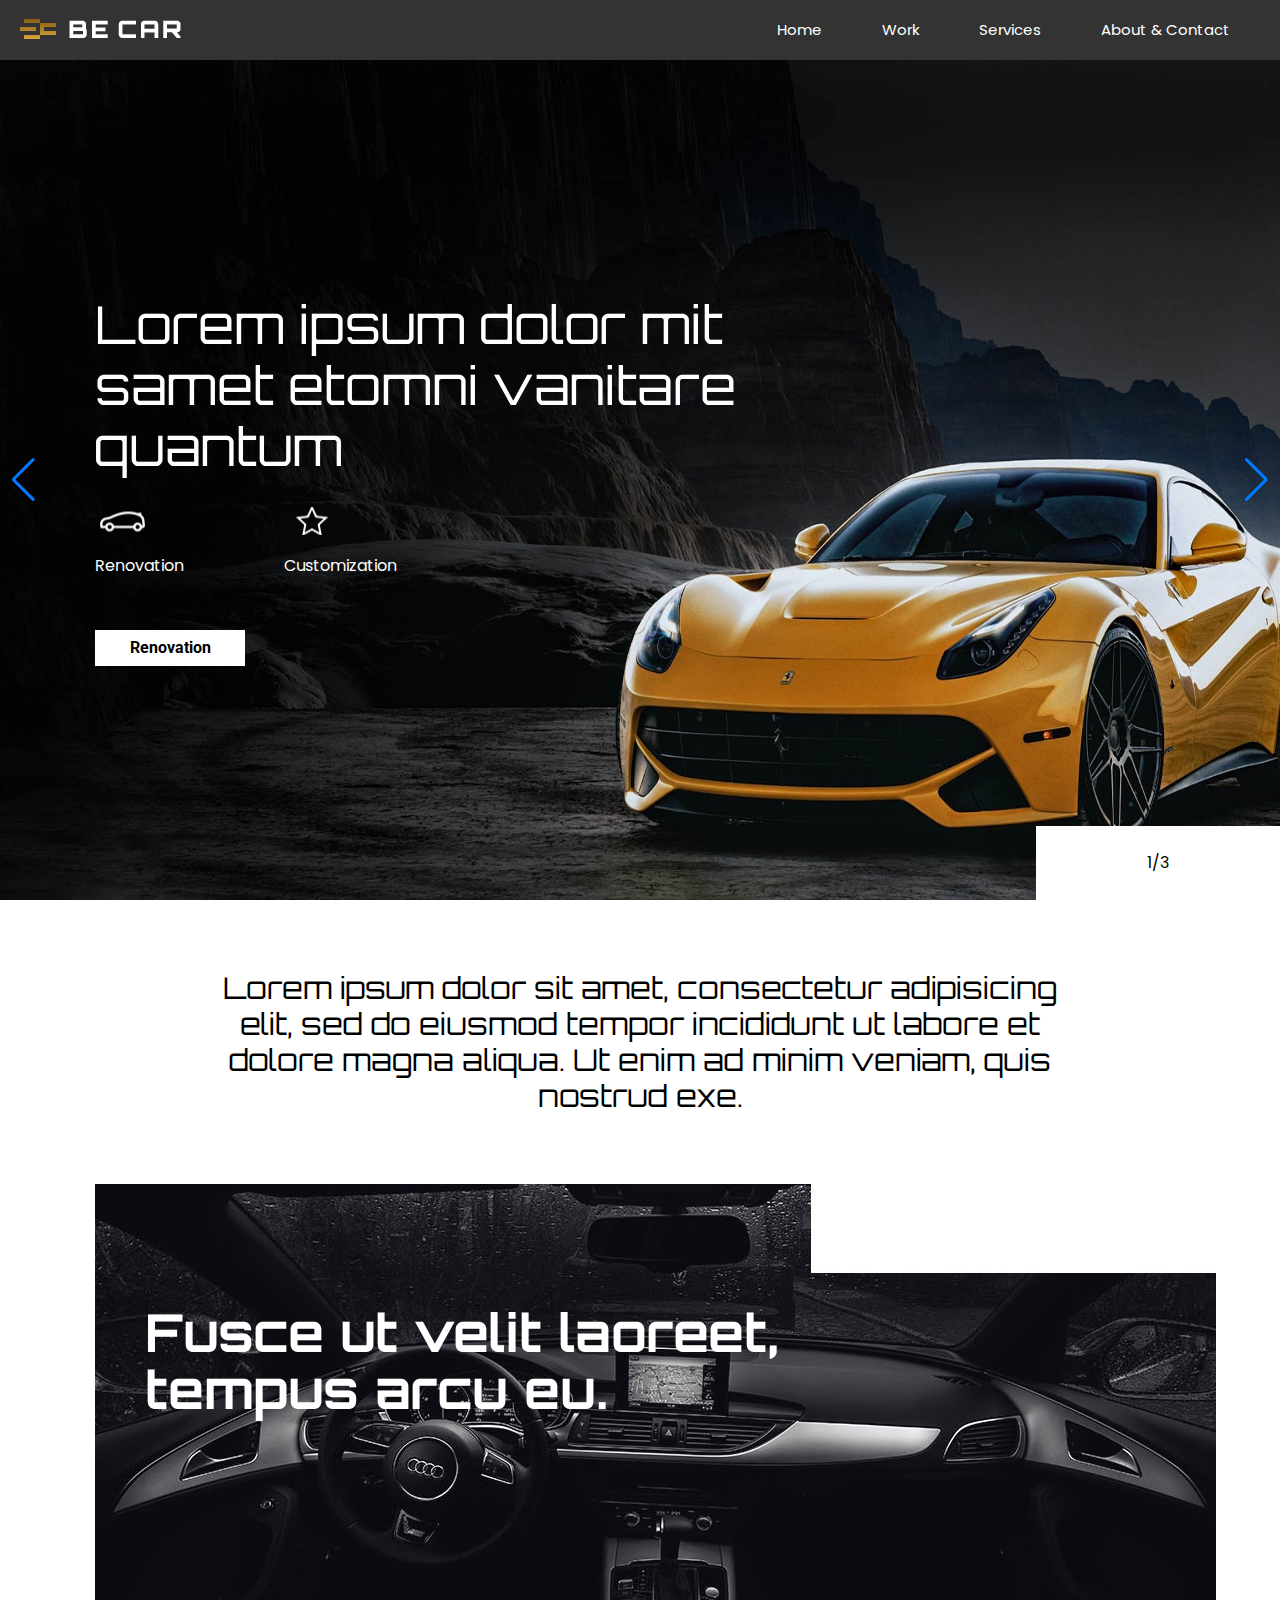
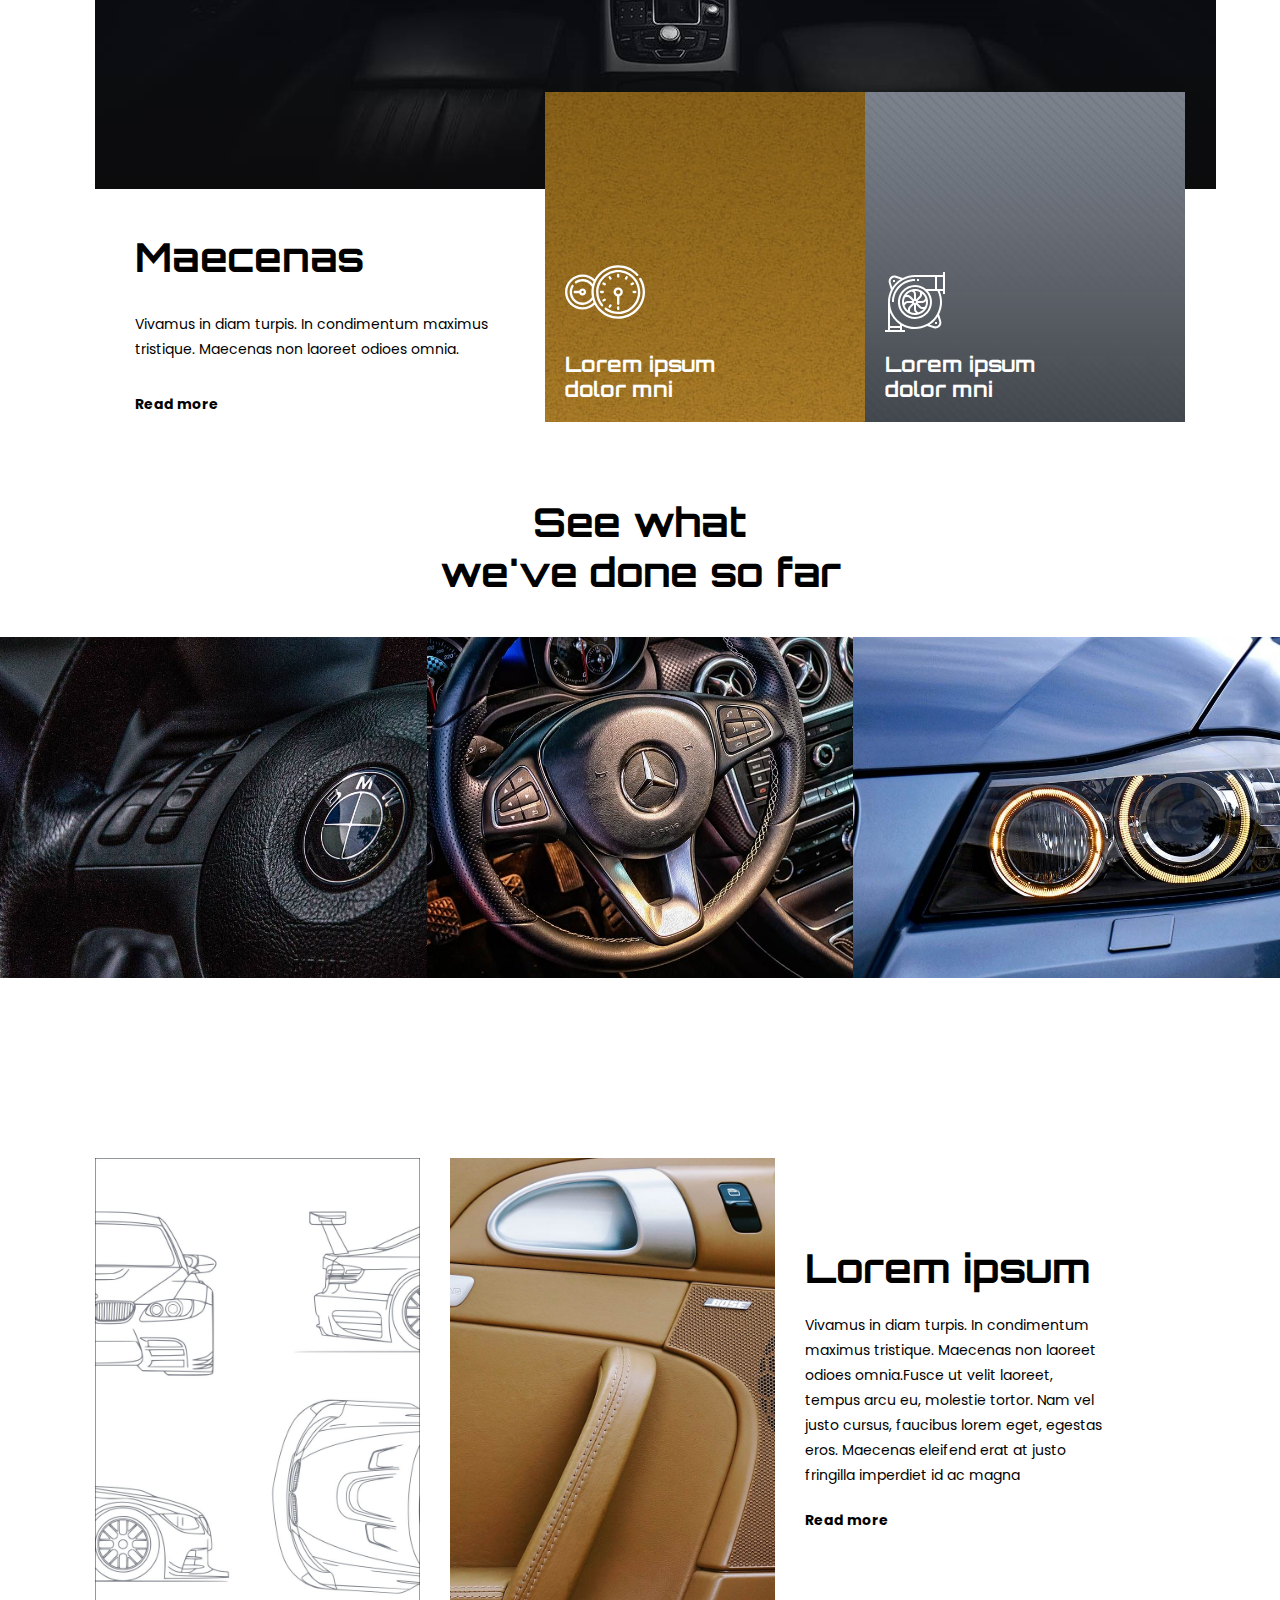
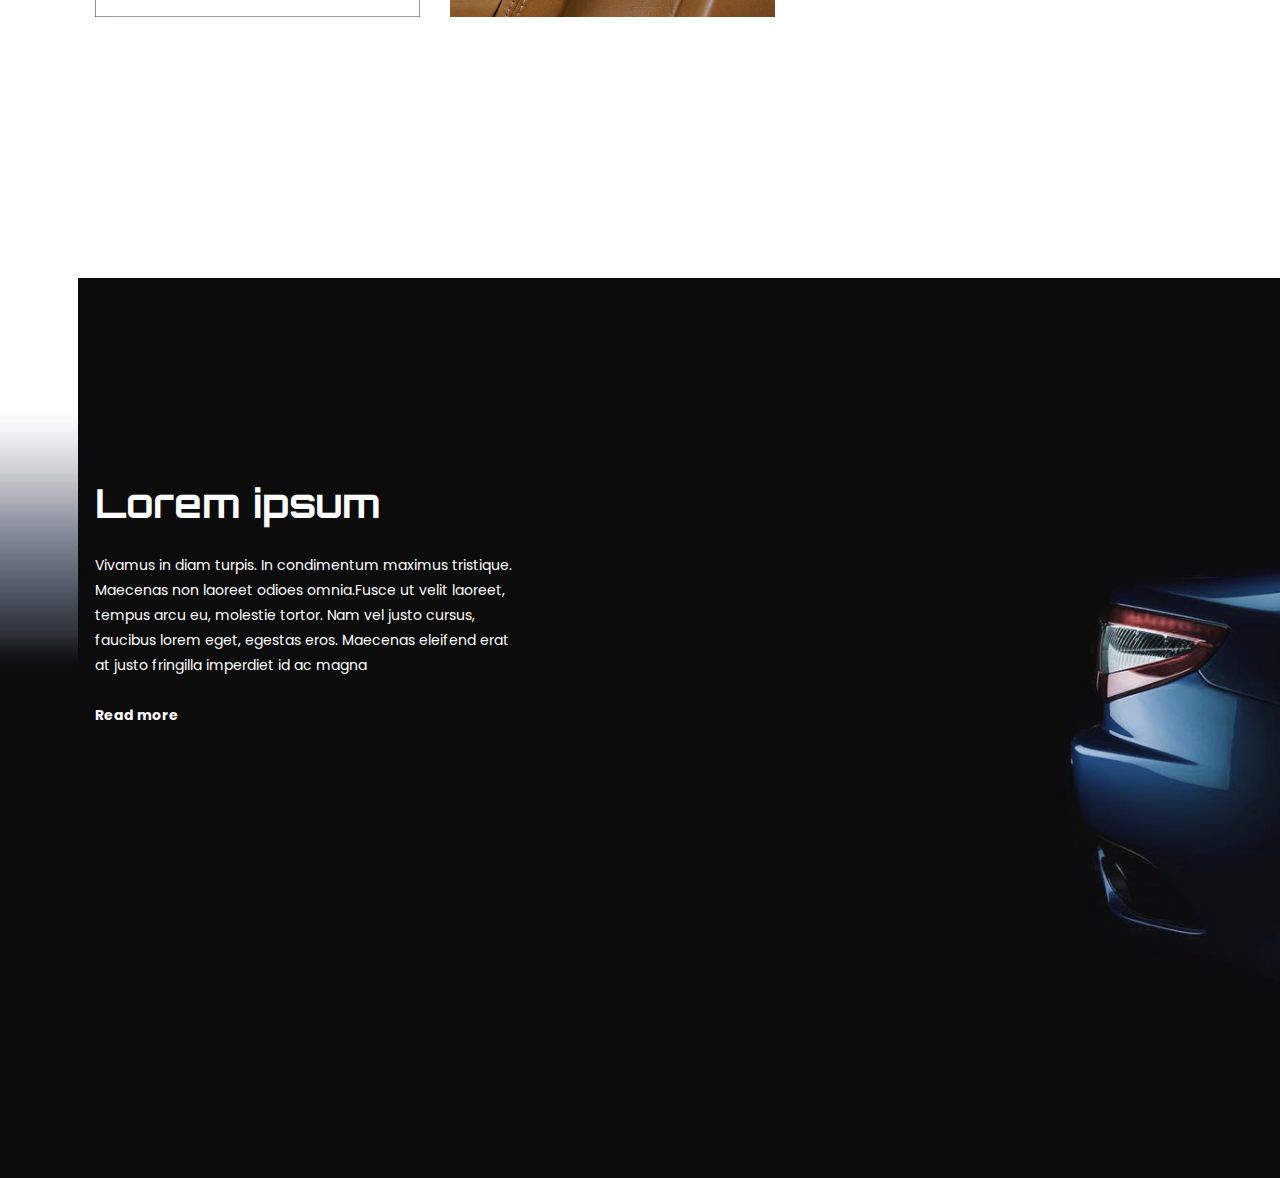
==== commit e0560076: "Footer show case area has been completed." ====
--- a/index.html
+++ b/index.html
@@ -221,6 +221,19 @@
                     
                     <a href="#">Read more</a>
                 </div>
+            </div>
+        </div>
+    </section>
+
+    <section class="footer-show-case">
+        <div class="container">
+            <div class="footer-show-case-content">
+                
+                <h3>Lorem ipsum</h3>
+
+                <p>Vivamus in diam turpis. In condimentum maximus tristique. <br> Maecenas non laoreet odioes omnia.Fusce ut velit laoreet, <br> tempus arcu eu, molestie tortor. Nam vel justo cursus, <br> faucibus lorem eget, egestas eros. Maecenas eleifend erat <br> at justo fringilla imperdiet id ac magna</p>
+
+                <a href="">Read more</a>
             </div>
         </div>
     </section>
@@ -257,6 +270,5 @@
         }
         });
 	</script>
-
 </body>
 </html>--- a/css/main.css
+++ b/css/main.css
@@ -402,6 +402,46 @@
 	font-size: 14px;
 	font-weight: 700;
 	line-height: 25px;
+	text-decoration: none;
 	color: black;
 }
 
+/* footer-show-case */
+
+.footer-show-case{
+	height: 100vh;
+	width: 100%;
+	background-image: url(../image/car2_section3_bg.jpg);
+	background-repeat: no-repeat;
+	background-size: cover;
+}
+
+.footer-show-case-content{
+	padding-top: 200px;
+}
+
+.footer-show-case h3{
+	font-family: var(--first-font);
+	font-size: 40px;
+	line-height: 50px;
+	font-weight: 700;
+	margin-bottom: 25px;
+	color: #ffffff;
+}
+
+.footer-show-case p{
+	font-family: var(--second-font);
+	font-size: 14px;
+	line-height: 25px;
+	margin-bottom: 25px;
+	color: #ffffff;
+}
+
+.footer-show-case a{
+	font-family: var(--second-font);
+	font-size: 14px;
+	line-height: 25px;
+	font-weight: 700;
+	text-decoration: none;
+	color: #ffffff;
+}
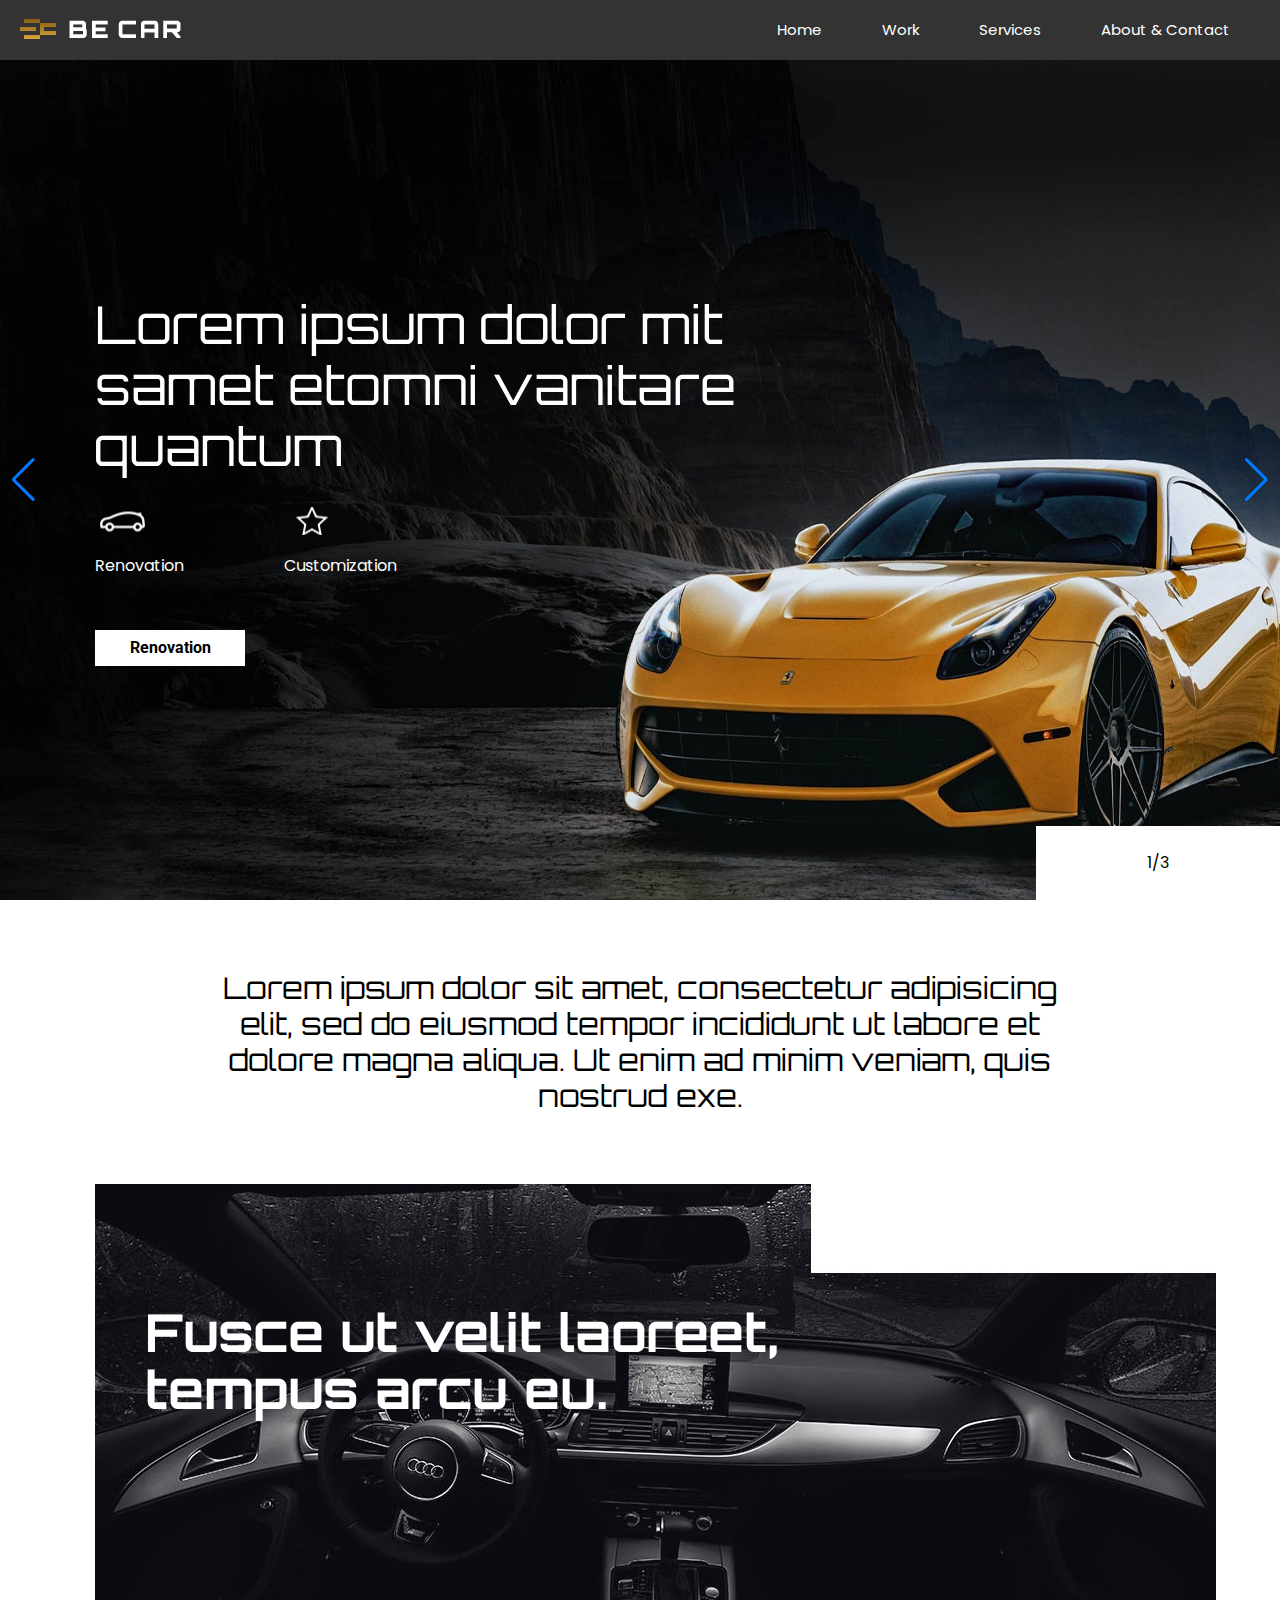
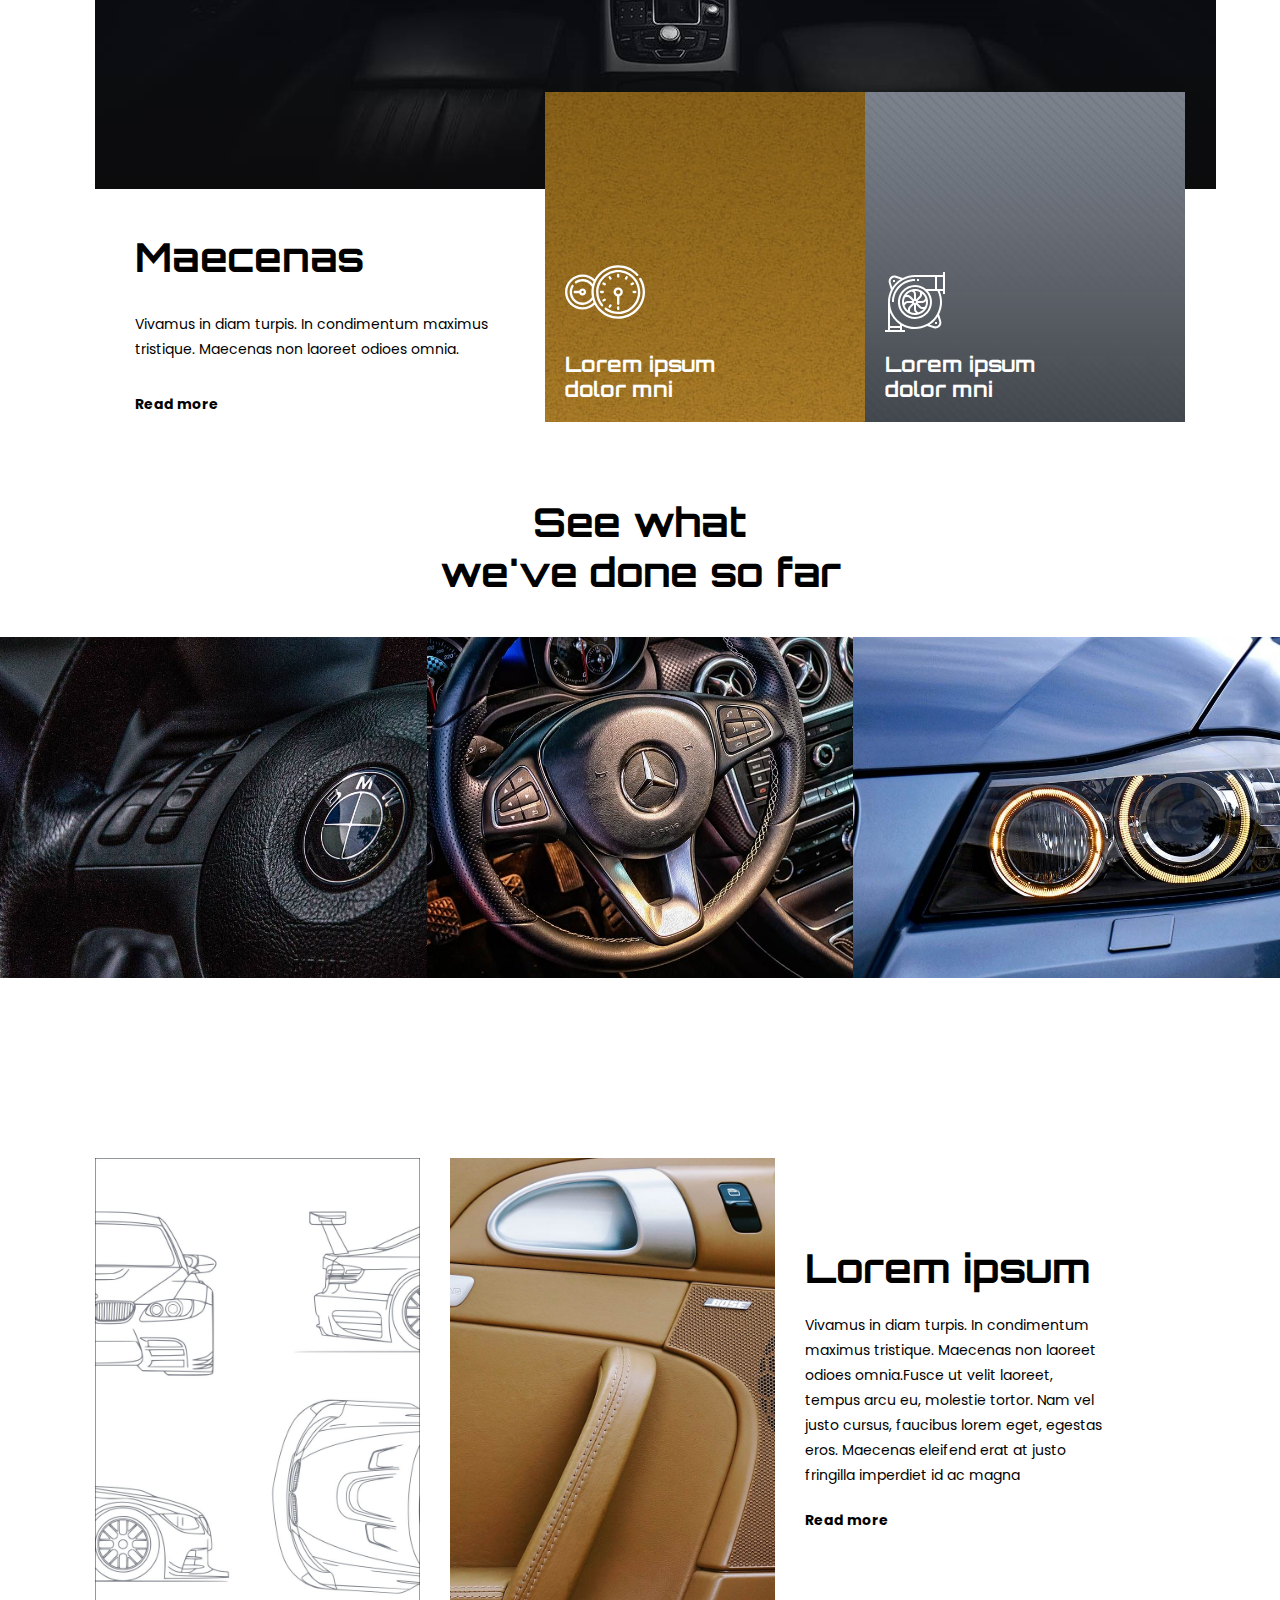
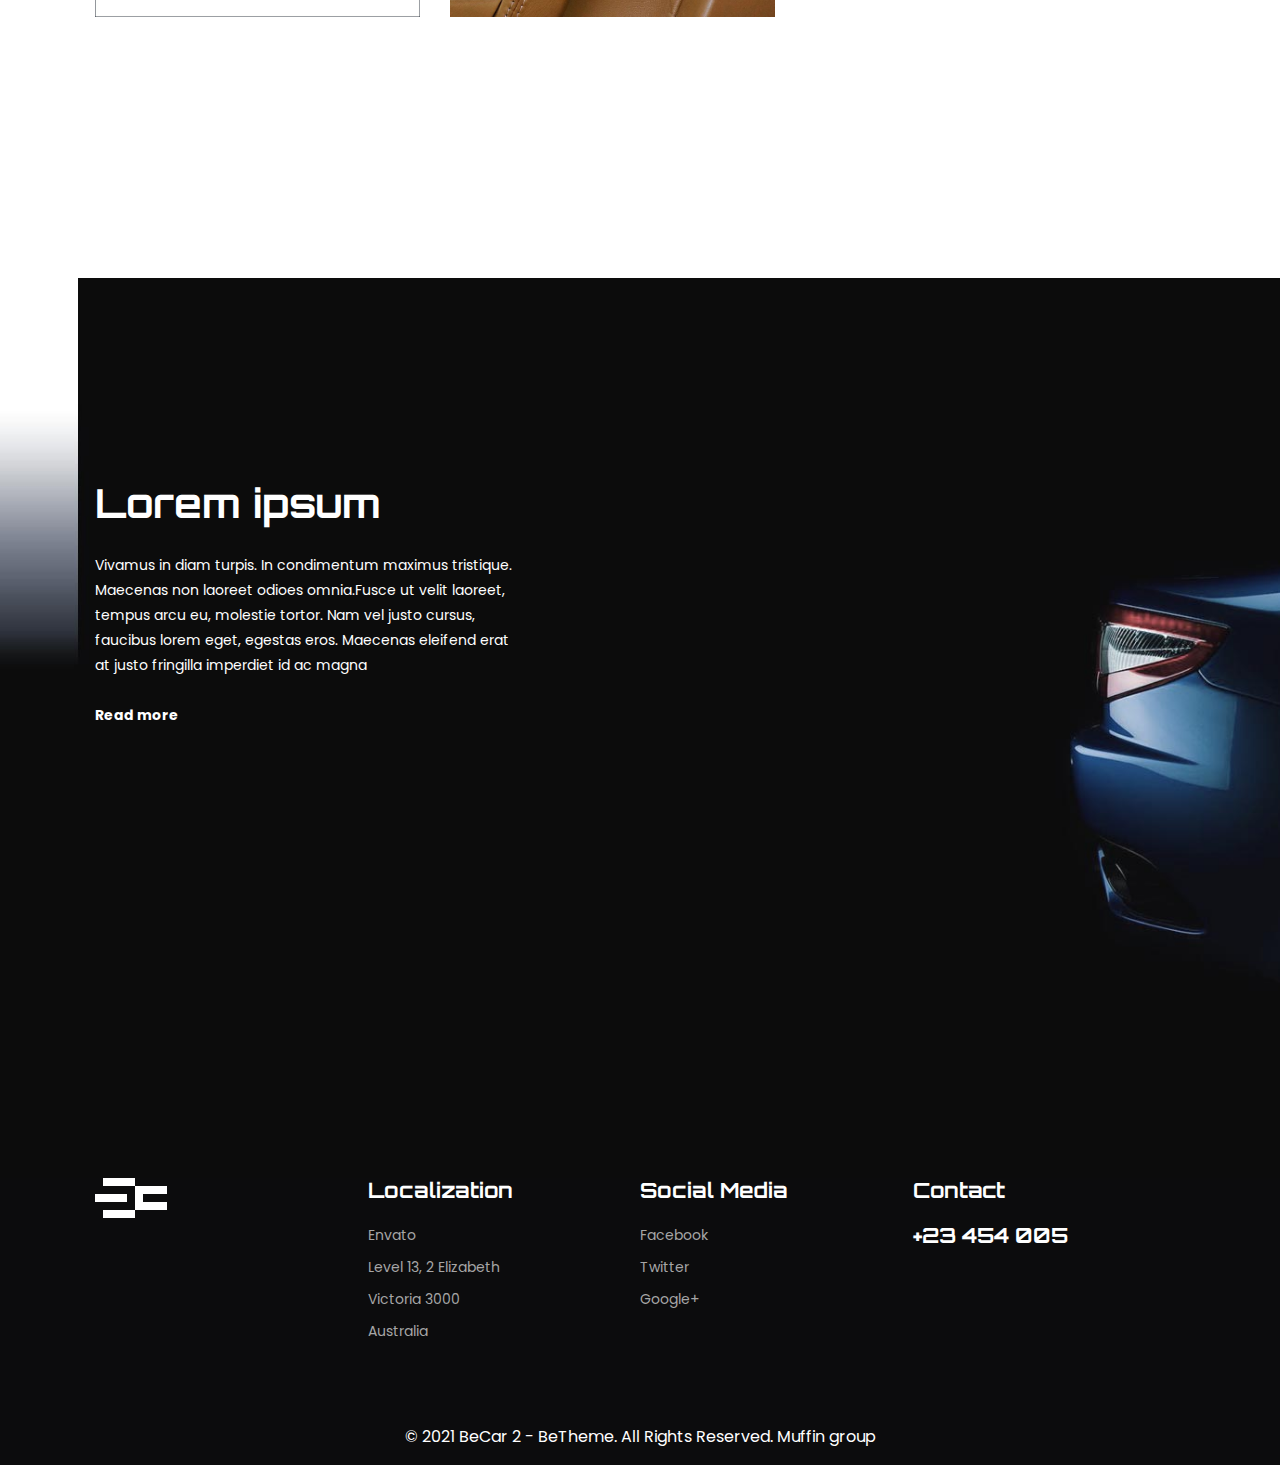
==== commit d0bb64a8: "Footer area has been completed." ====
--- a/index.html
+++ b/index.html
@@ -238,6 +238,41 @@
         </div>
     </section>
 
+    <section class="footer">
+        <div class="container">
+            <div class="footer-content">
+                <div class="footer-logo">
+                    <img class="footer-img" src="./image/car2_logo_footer.png" alt="Footer logo">
+                </div>    
+                <ul class="localization">
+                    <h4 class="footer-title" >Localization</h4>
+                    <li>Envato</li>
+                    <li>Level 13, 2 Elizabeth</li>
+                    <li>Victoria 3000</li>
+                    <li>Australia</li>
+                </ul>
+    
+                <ul class="social-media">
+                    <h4 class="footer-title" >Social Media</h4>
+                    <li>Facebook</li>
+                    <li>Twitter</li>
+                    <li>Google+</li>
+                </ul>
+    
+                <ul class="telephone-number">
+                    <h4 class="footer-title" >Contact</h4>
+                    <li class="number" >+23 454 005</li>
+                </ul>
+            </div>
+        </div>
+    </section>
+
+    <section class="copyright-area">
+        <div class="copyright-area-msg">
+            <p class="copyright">© 2021 BeCar 2 - BeTheme. All Rights Reserved. Muffin group</p>
+        </div>
+    </section>
+
     <!-- Swiper JS -->
 	<script src="https://unpkg.com/swiper/swiper-bundle.min.js"></script>
 
--- a/css/main.css
+++ b/css/main.css
@@ -445,3 +445,95 @@
 	text-decoration: none;
 	color: #ffffff;
 }
+
+/* Footer */
+
+.footer{
+	background-color: #0C0C0D;
+	height: 181px;
+	width: 100%;
+	align-items: center;
+}
+
+.footer .footer-content{
+	display: flex;
+	justify-content: space-between;
+}
+
+.footer-title{
+	color: #ffffff;
+	font-family: var(--first-font);
+	font-size: 21px;
+	font-weight: 700;
+	line-height: 25px;
+	margin-bottom: 20px;
+}
+
+.footer-logo{
+	height: 48px;
+	width: 243px;
+	flex: 1;
+}
+
+.footer-img{
+	height: 40px;
+	width: 72px;
+}
+
+.localization{
+	color: #a6a6a6;
+	flex-direction: column;
+	font-family: var(--second-font);
+	font-size: 14px;
+	line-height: 25px;
+	flex: 1;
+}
+
+.localization li{
+	margin-top: 7px;
+}
+
+.social-media{
+	color: #a6a6a6;
+	font-family: var(--second-font);
+	font-size: 14px;
+	line-height: 25px;
+	width: 180px;
+	flex: 1;
+}
+
+.social-media li{
+	margin-top: 7px;
+}
+
+.telephone-number{
+	color: #a6a6a6;
+	font-family: var(--second-font);
+	font-size: 14px;
+	line-height: 25px;
+	flex: 1;
+}
+
+.telephone-number .number{
+	font-family: var(--first-font);
+	font-size: 21px;
+	font-weight: 700;
+	line-height: 25px;
+	color: #ffffff;
+}
+
+.telephone-number li{
+	margin-top: 7px;
+
+}
+
+.copyright-area{
+	background-color: #0C0C0D;
+}
+
+.copyright{
+	color: #ffffff;
+	text-align: center;
+	padding-top: 70px;
+	padding-bottom: 20px;
+}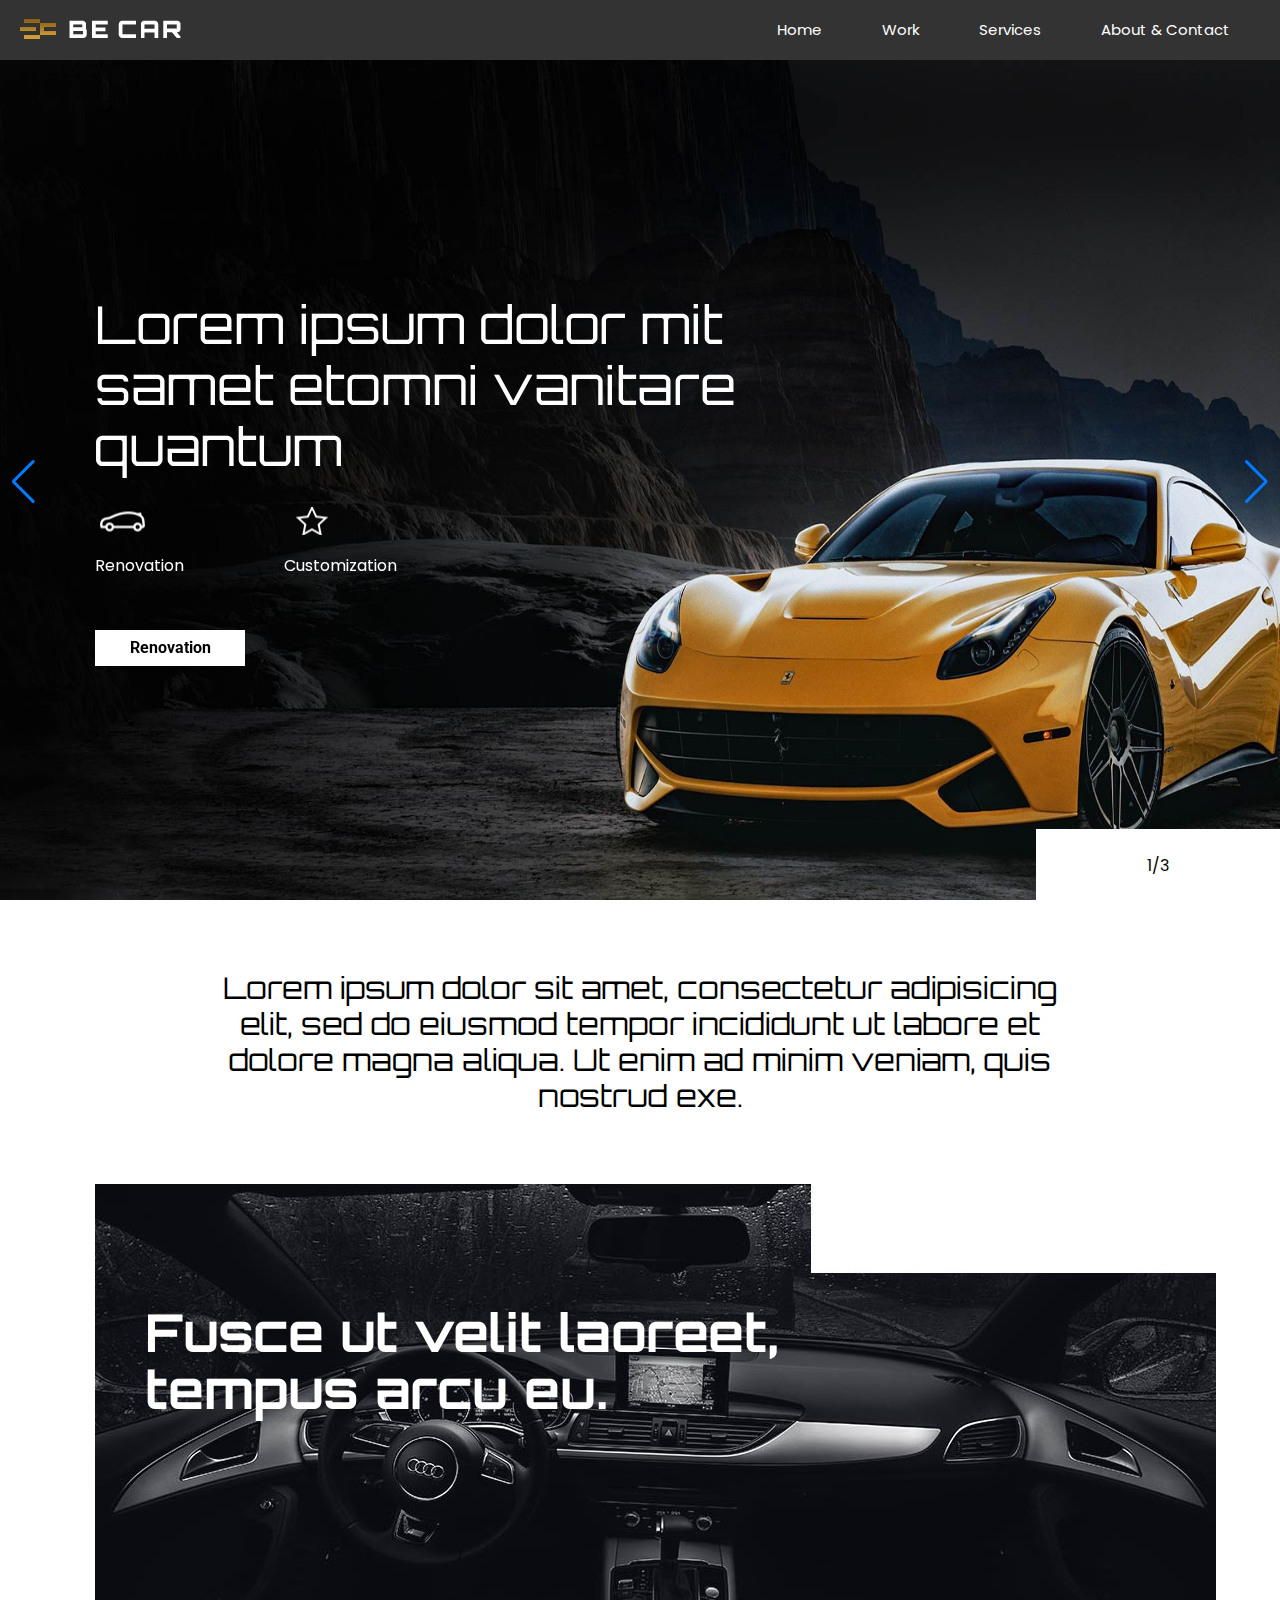
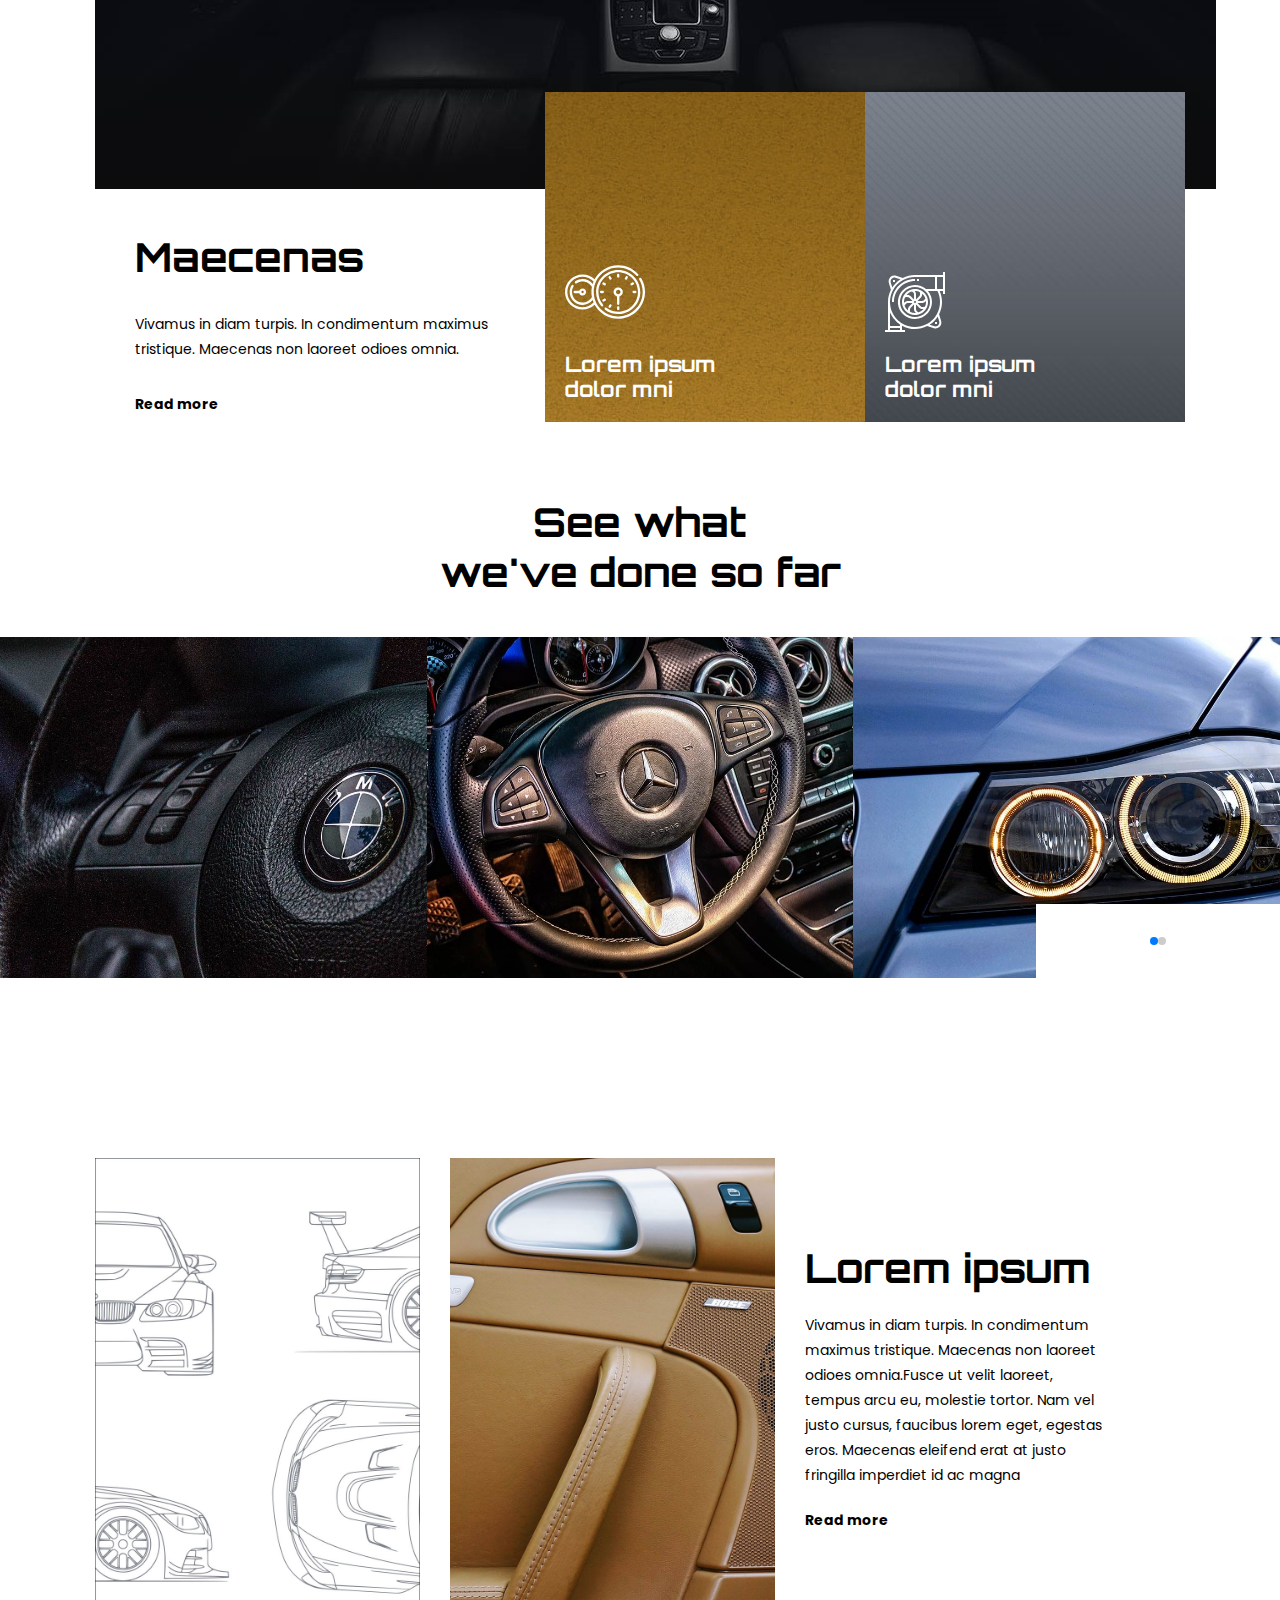
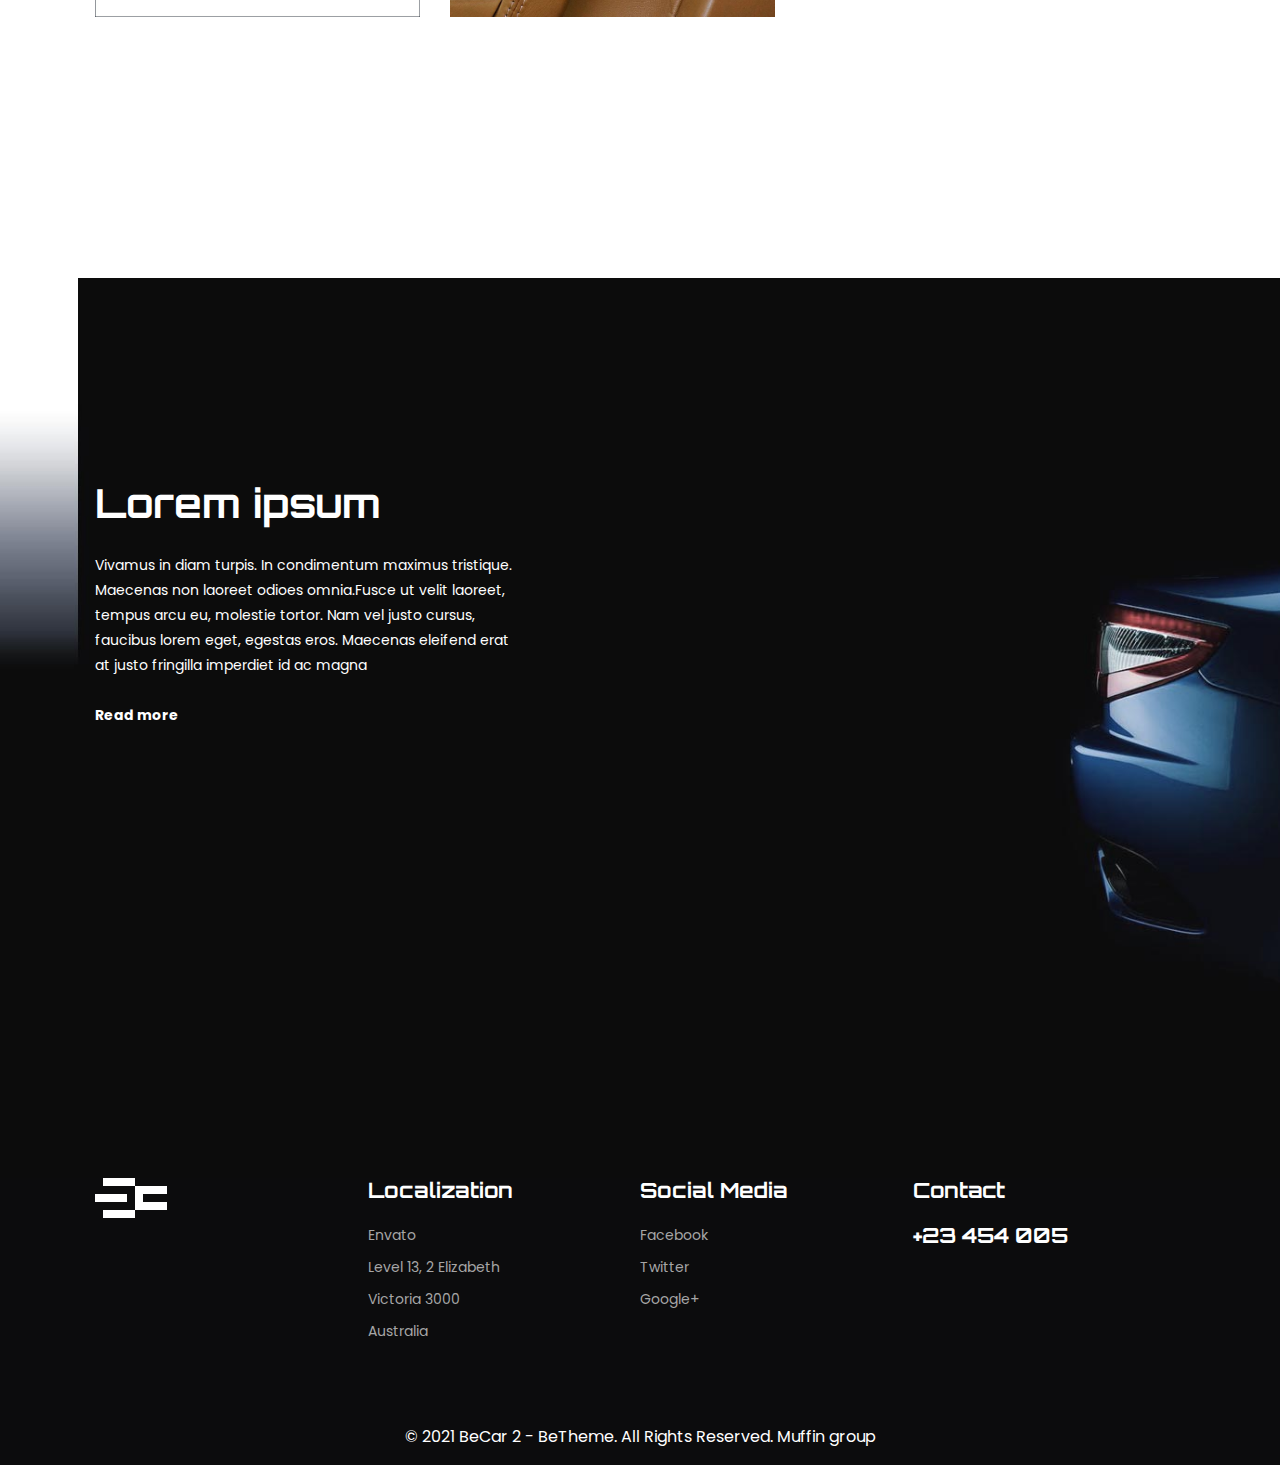
==== commit 1473d853: "main.css is divided into components." ====
--- a/index.html
+++ b/index.html
@@ -3,8 +3,13 @@
 <head>
     <meta charset="UTF-8">
     <meta name="viewport" content="width=device-width, initial-scale=1.0">
-    <link rel="stylesheet" href="https://unpkg.com/swiper/swiper-bundle.min.css">
-    <link rel="stylesheet" href="./css/main.css">
+    <link rel="stylesheet" href="./css/swiper-bundle.min.css">
+    <link rel="stylesheet" href="./css/common/reset.css">
+    <link rel="stylesheet" href="./css/common/header.css"> 
+    <link rel="stylesheet" href="./css/main.css"> 
+    <link rel="stylesheet" href="./css/common/footer.css"> 
+    <link rel="stylesheet" href="./css/variable/style.css"> 
+
     <title>Luxury Car</title>
 </head>
 <body>
--- a/css/common/header.css
+++ b/css/common/header.css
@@ -0,0 +1,32 @@
+/* Header */
+
+.header {
+	height: 60px;
+	background-color: black;
+	display: flex;
+	justify-content: space-between;
+	align-items: center;
+	padding-left: 20px;
+	padding-right: 20px;
+	background-color: rgba(0, 0, 0, 0.8);
+}
+
+.navigation-list {
+	display: flex;
+}
+
+.navigation-item{
+	padding-right: 30px;
+	padding-left: 30px;
+	font-size: 15px;
+	line-height: 60px;
+}
+
+.navigation-item:hover{
+	background-color: black;
+}
+
+.navigation-item a {
+	text-decoration: none;
+	color: white;
+}--- a/css/main.css
+++ b/css/main.css
@@ -1,66 +1,3 @@
-/* Fonts */
-
-@import url('https://fonts.googleapis.com/css2?family=Orbitron:wght@400;700&family=Poppins:wght@400;700&family=Roboto&display=swap');
-
-:root{
-	--first-font:'Orbitron', sans-serif;
-	--second-font:'Poppins', sans-serif;
-	--third-font:'Roboto', sans-serif;
-}
-
-/* Reset Css */
-
-/* http://meyerweb.com/eric/tools/css/reset/ 
-   v2.0 | 20110126
-   License: none (public domain)
-*/
-
-html, body, div, span, applet, object, iframe,
-h1, h2, h3, h4, h5, h6, p, blockquote, pre,
-a, abbr, acronym, address, big, cite, code,
-del, dfn, em, img, ins, kbd, q, s, samp,
-small, strike, strong, sub, sup, tt, var,
-b, u, i, center,
-dl, dt, dd, ol, ul, li,
-fieldset, form, label, legend,
-table, caption, tbody, tfoot, thead, tr, th, td,
-article, aside, canvas, details, embed, 
-figure, figcaption, footer, header, hgroup, 
-menu, nav, output, ruby, section, summary,
-time, mark, audio, video {
-	margin: 0;
-	padding: 0;
-	border: 0;
-	font-size: 100%;
-	font: inherit;
-	vertical-align: baseline;
-}
-/* HTML5 display-role reset for older browsers */
-article, aside, details, figcaption, figure, 
-footer, header, hgroup, menu, nav, section {
-	display: block;
-}
-body {
-	line-height: 1;
-	font-family: var(--second-font);
-	box-sizing: border-box;
-}
-ol, ul {
-	list-style: none;
-}
-blockquote, q {
-	quotes: none;
-}
-blockquote:before, blockquote:after,
-q:before, q:after {
-	content: '';
-	content: none;
-}
-table {
-	border-collapse: collapse;
-	border-spacing: 0;
-}
-
 .container{
 	max-width: 1090px;
 	padding-left: 15px;
@@ -69,38 +6,7 @@
 	margin-right: auto;
 }
 
-/* Header */
-
-.header {
-	height: 60px;
-	background-color: black;
-	display: flex;
-	justify-content: space-between;
-	align-items: center;
-	padding-left: 20px;
-	padding-right: 20px;
-	background-color: rgba(0, 0, 0, 0.8);
-}
-
-.navigation-list {
-	display: flex;
-}
-
-.navigation-item{
-	padding-right: 30px;
-	padding-left: 30px;
-	font-size: 15px;
-	line-height: 60px;
-}
-
-.navigation-item:hover{
-	background-color: black;
-}
-
-.navigation-item a {
-	text-decoration: none;
-	color: white;
-}
+
 
 .slide-info{
 	color: white;
@@ -444,96 +350,4 @@
 	font-weight: 700;
 	text-decoration: none;
 	color: #ffffff;
-}
-
-/* Footer */
-
-.footer{
-	background-color: #0C0C0D;
-	height: 181px;
-	width: 100%;
-	align-items: center;
-}
-
-.footer .footer-content{
-	display: flex;
-	justify-content: space-between;
-}
-
-.footer-title{
-	color: #ffffff;
-	font-family: var(--first-font);
-	font-size: 21px;
-	font-weight: 700;
-	line-height: 25px;
-	margin-bottom: 20px;
-}
-
-.footer-logo{
-	height: 48px;
-	width: 243px;
-	flex: 1;
-}
-
-.footer-img{
-	height: 40px;
-	width: 72px;
-}
-
-.localization{
-	color: #a6a6a6;
-	flex-direction: column;
-	font-family: var(--second-font);
-	font-size: 14px;
-	line-height: 25px;
-	flex: 1;
-}
-
-.localization li{
-	margin-top: 7px;
-}
-
-.social-media{
-	color: #a6a6a6;
-	font-family: var(--second-font);
-	font-size: 14px;
-	line-height: 25px;
-	width: 180px;
-	flex: 1;
-}
-
-.social-media li{
-	margin-top: 7px;
-}
-
-.telephone-number{
-	color: #a6a6a6;
-	font-family: var(--second-font);
-	font-size: 14px;
-	line-height: 25px;
-	flex: 1;
-}
-
-.telephone-number .number{
-	font-family: var(--first-font);
-	font-size: 21px;
-	font-weight: 700;
-	line-height: 25px;
-	color: #ffffff;
-}
-
-.telephone-number li{
-	margin-top: 7px;
-
-}
-
-.copyright-area{
-	background-color: #0C0C0D;
-}
-
-.copyright{
-	color: #ffffff;
-	text-align: center;
-	padding-top: 70px;
-	padding-bottom: 20px;
 }--- a/css/common/footer.css
+++ b/css/common/footer.css
@@ -0,0 +1,91 @@
+/* Footer */
+
+.footer{
+	background-color: #0C0C0D;
+	height: 181px;
+	width: 100%;
+	align-items: center;
+}
+
+.footer .footer-content{
+	display: flex;
+	justify-content: space-between;
+}
+
+.footer-title{
+	color: #ffffff;
+	font-family: var(--first-font);
+	font-size: 21px;
+	font-weight: 700;
+	line-height: 25px;
+	margin-bottom: 20px;
+}
+
+.footer-logo{
+	height: 48px;
+	width: 243px;
+	flex: 1;
+}
+
+.footer-img{
+	height: 40px;
+	width: 72px;
+}
+
+.localization{
+	color: #a6a6a6;
+	flex-direction: column;
+	font-family: var(--second-font);
+	font-size: 14px;
+	line-height: 25px;
+	flex: 1;
+}
+
+.localization li{
+	margin-top: 7px;
+}
+
+.social-media{
+	color: #a6a6a6;
+	font-family: var(--second-font);
+	font-size: 14px;
+	line-height: 25px;
+	width: 180px;
+	flex: 1;
+}
+
+.social-media li{
+	margin-top: 7px;
+}
+
+.telephone-number{
+	color: #a6a6a6;
+	font-family: var(--second-font);
+	font-size: 14px;
+	line-height: 25px;
+	flex: 1;
+}
+
+.telephone-number .number{
+	font-family: var(--first-font);
+	font-size: 21px;
+	font-weight: 700;
+	line-height: 25px;
+	color: #ffffff;
+}
+
+.telephone-number li{
+	margin-top: 7px;
+
+}
+
+.copyright-area{
+	background-color: #0C0C0D;
+}
+
+.copyright{
+	color: #ffffff;
+	text-align: center;
+	padding-top: 70px;
+	padding-bottom: 20px;
+}--- a/css/variable/style.css
+++ b/css/variable/style.css
@@ -0,0 +1,9 @@
+/* Fonts */
+
+@import url('https://fonts.googleapis.com/css2?family=Orbitron:wght@400;700&family=Poppins:wght@400;700&family=Roboto&display=swap');
+
+:root{
+	--first-font:'Orbitron', sans-serif;
+	--second-font:'Poppins', sans-serif;
+	--third-font:'Roboto', sans-serif;
+}
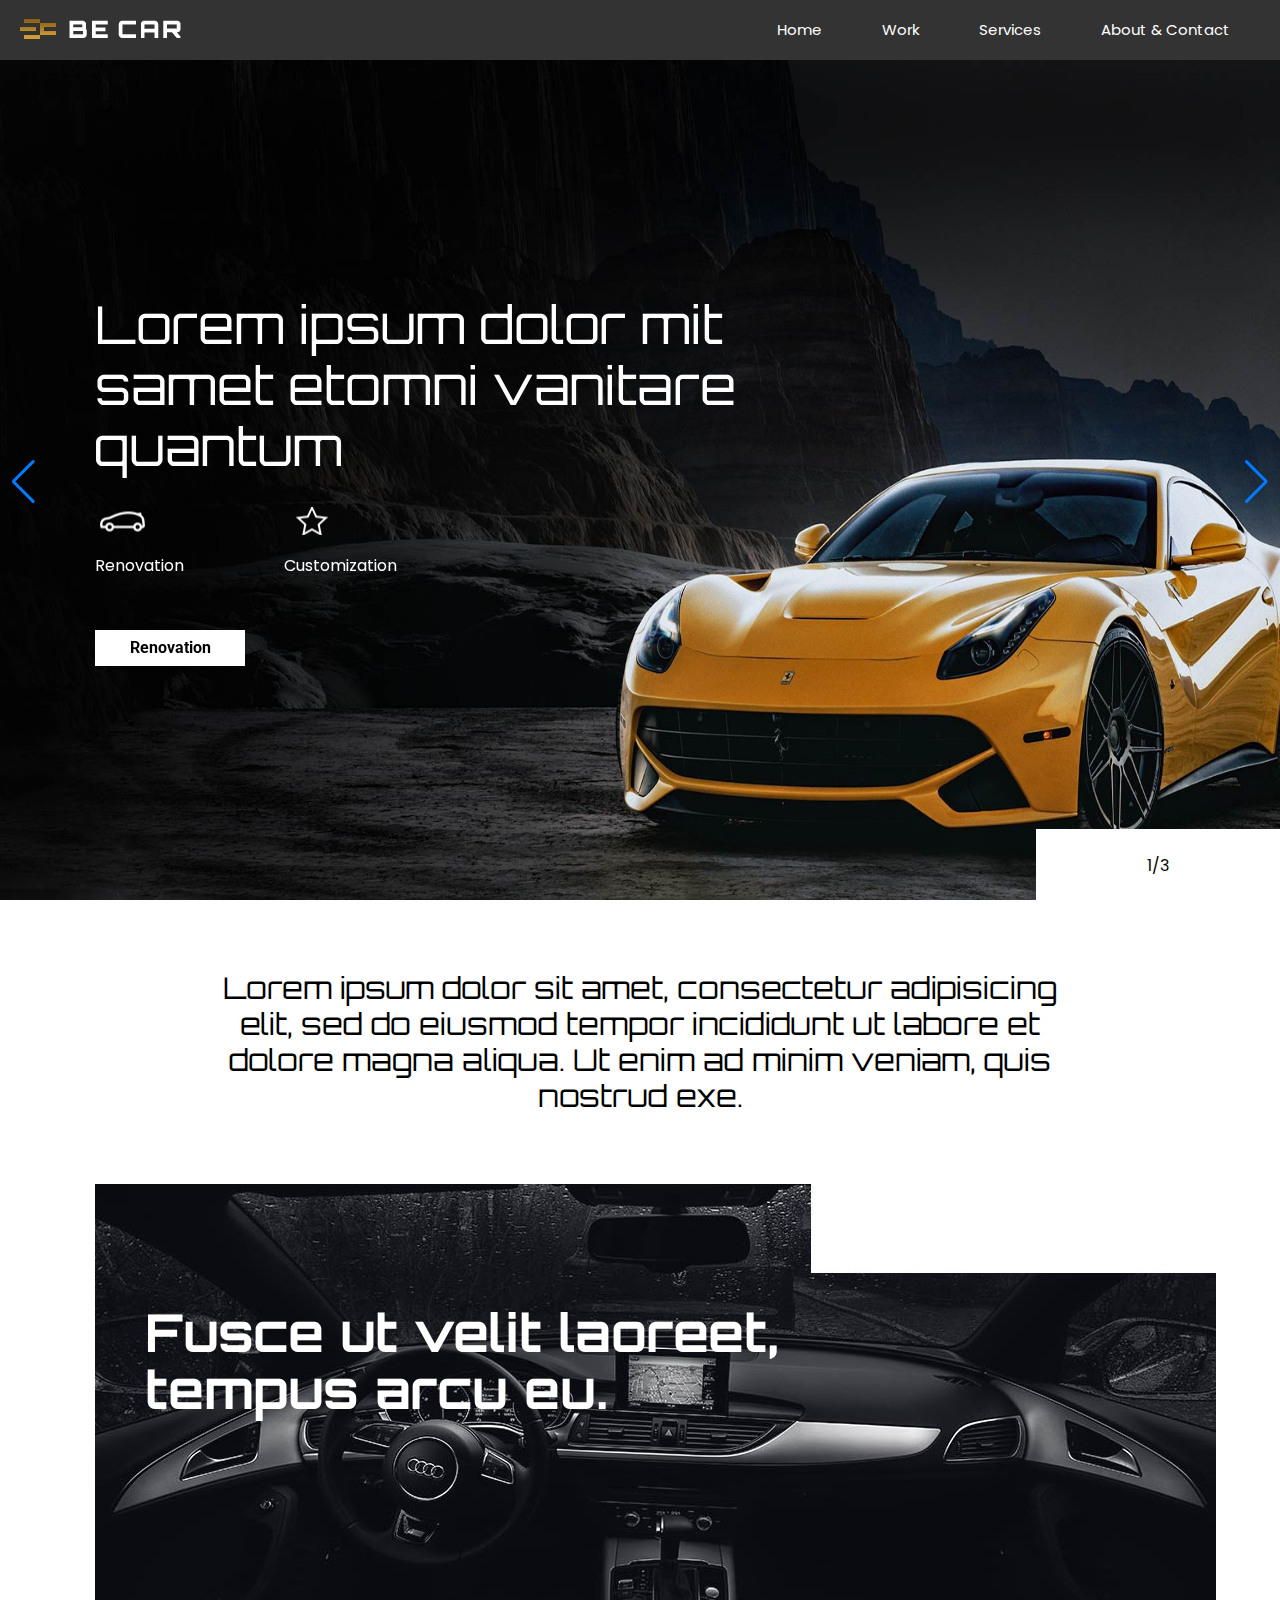
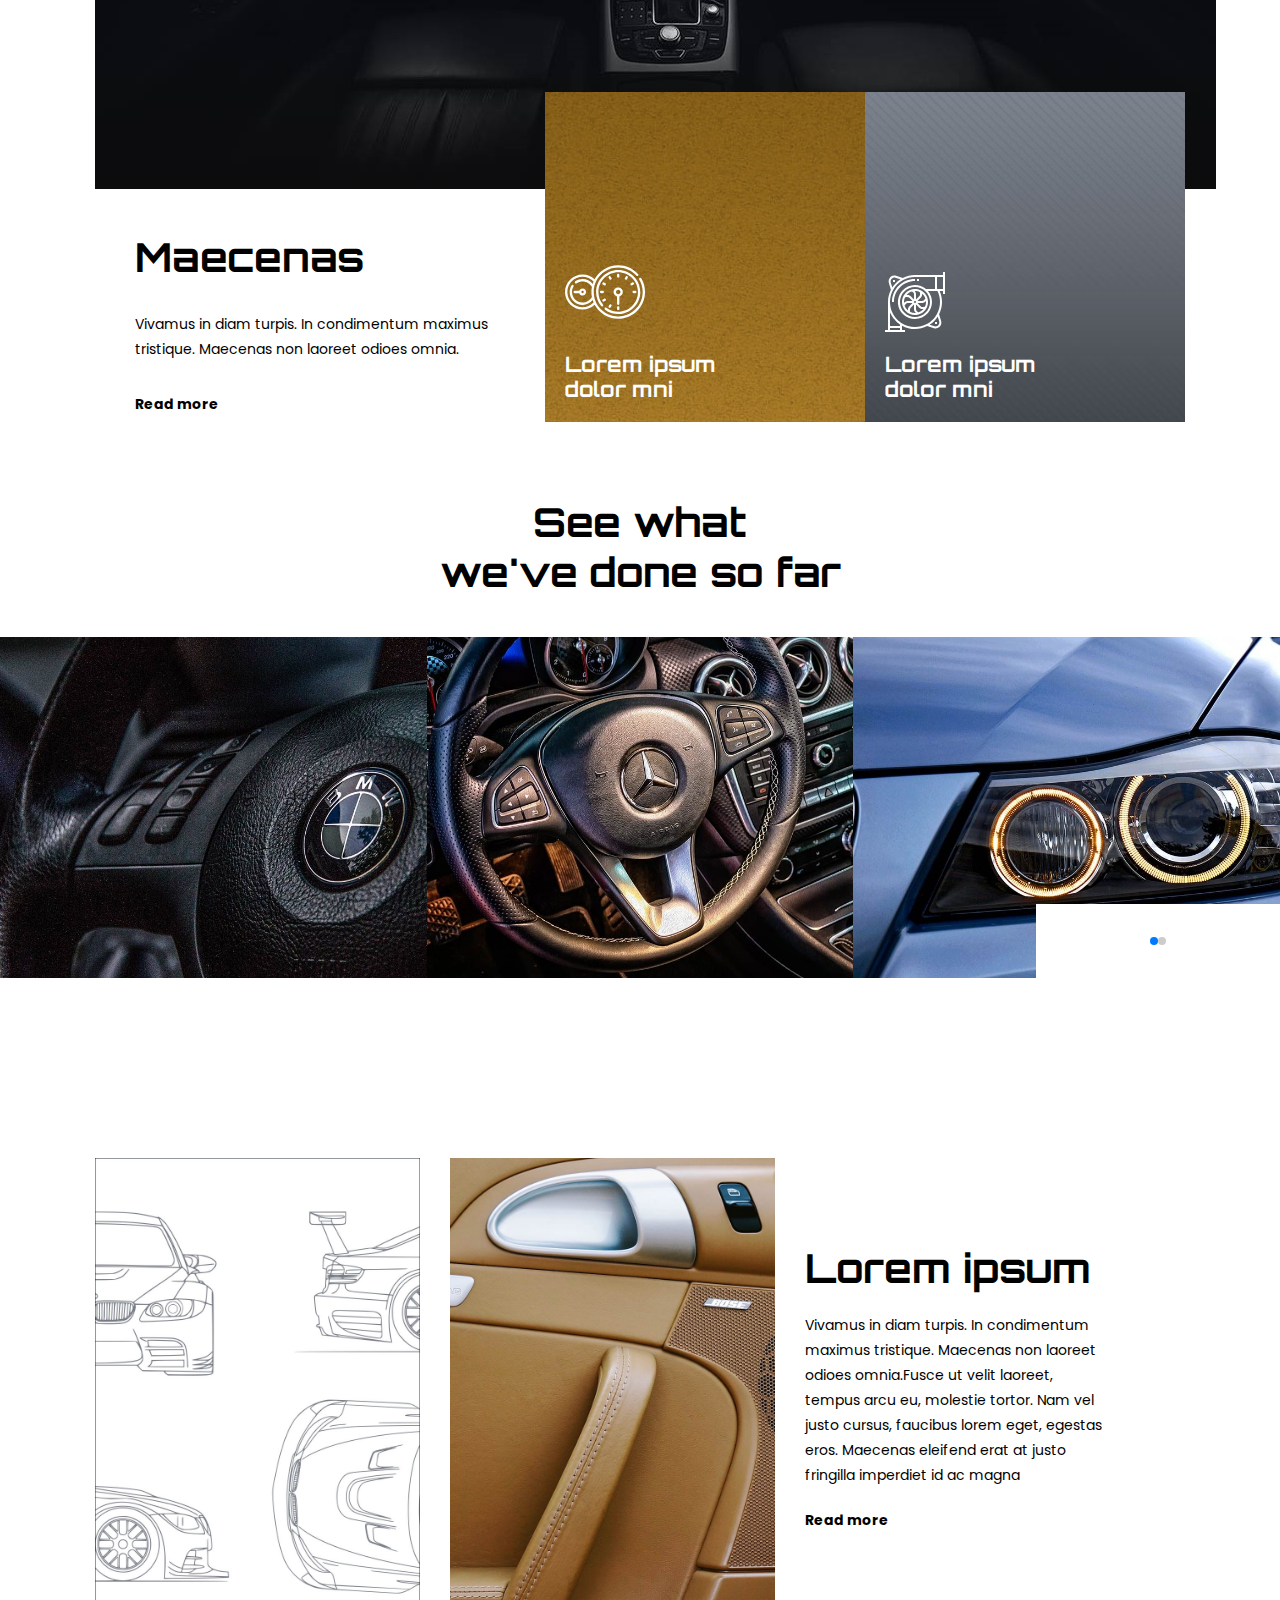
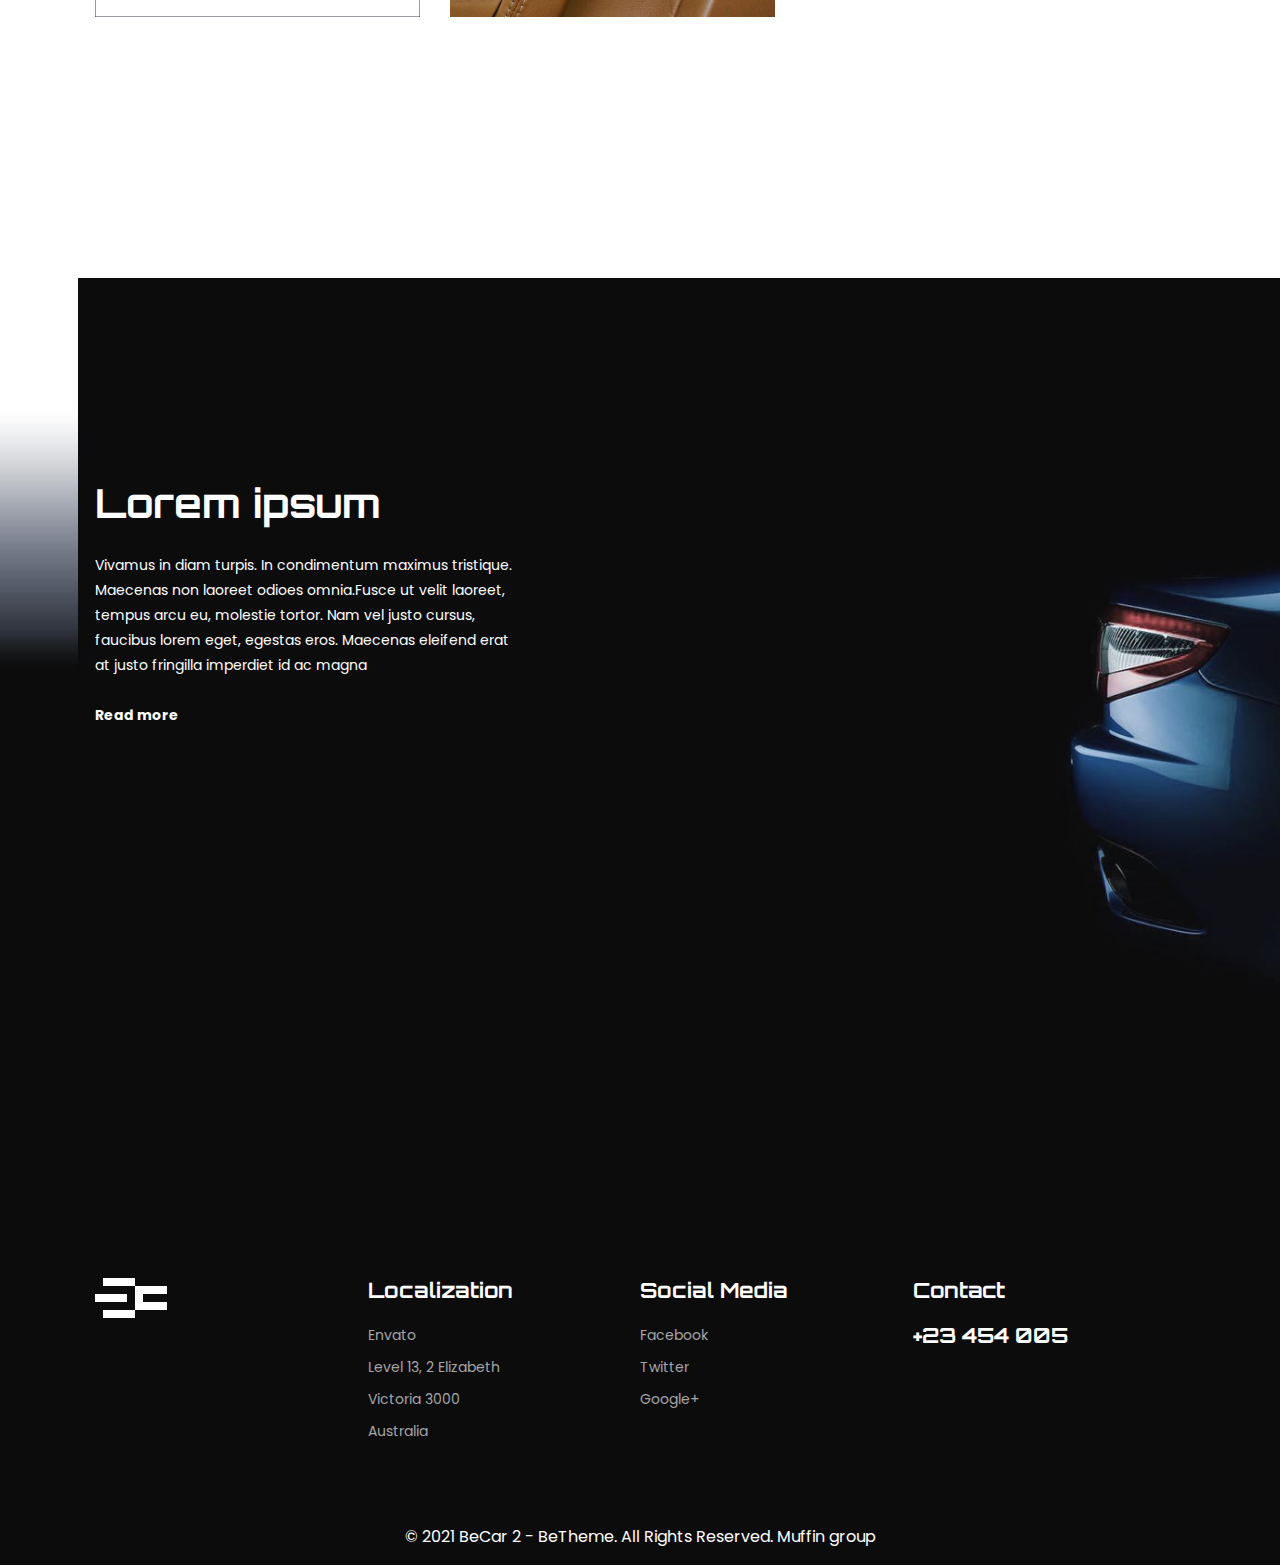
==== commit 14969273: "Work page has been copleted." ====
--- a/index.html
+++ b/index.html
@@ -18,11 +18,11 @@
             <nav class="m-navigation">
                 <ul class="navigation-list">
                     <li class="navigation-item">
-                        <a href="#">Home</a>
+                        <a href="./index.html">Home</a>
                     </li>
             
                     <li class="navigation-item">
-                        <a href="#">Work</a>
+                        <a href="./work.html">Work</a>
                     </li>
             
                     <li class="navigation-item">
--- a/css/main.css
+++ b/css/main.css
@@ -5,8 +5,6 @@
 	margin-left: auto;
 	margin-right: auto;
 }
-
-
 
 .slide-info{
 	color: white;
--- a/css/common/footer.css
+++ b/css/common/footer.css
@@ -5,6 +5,7 @@
 	height: 181px;
 	width: 100%;
 	align-items: center;
+	padding-top: 100px;
 }
 
 .footer .footer-content{
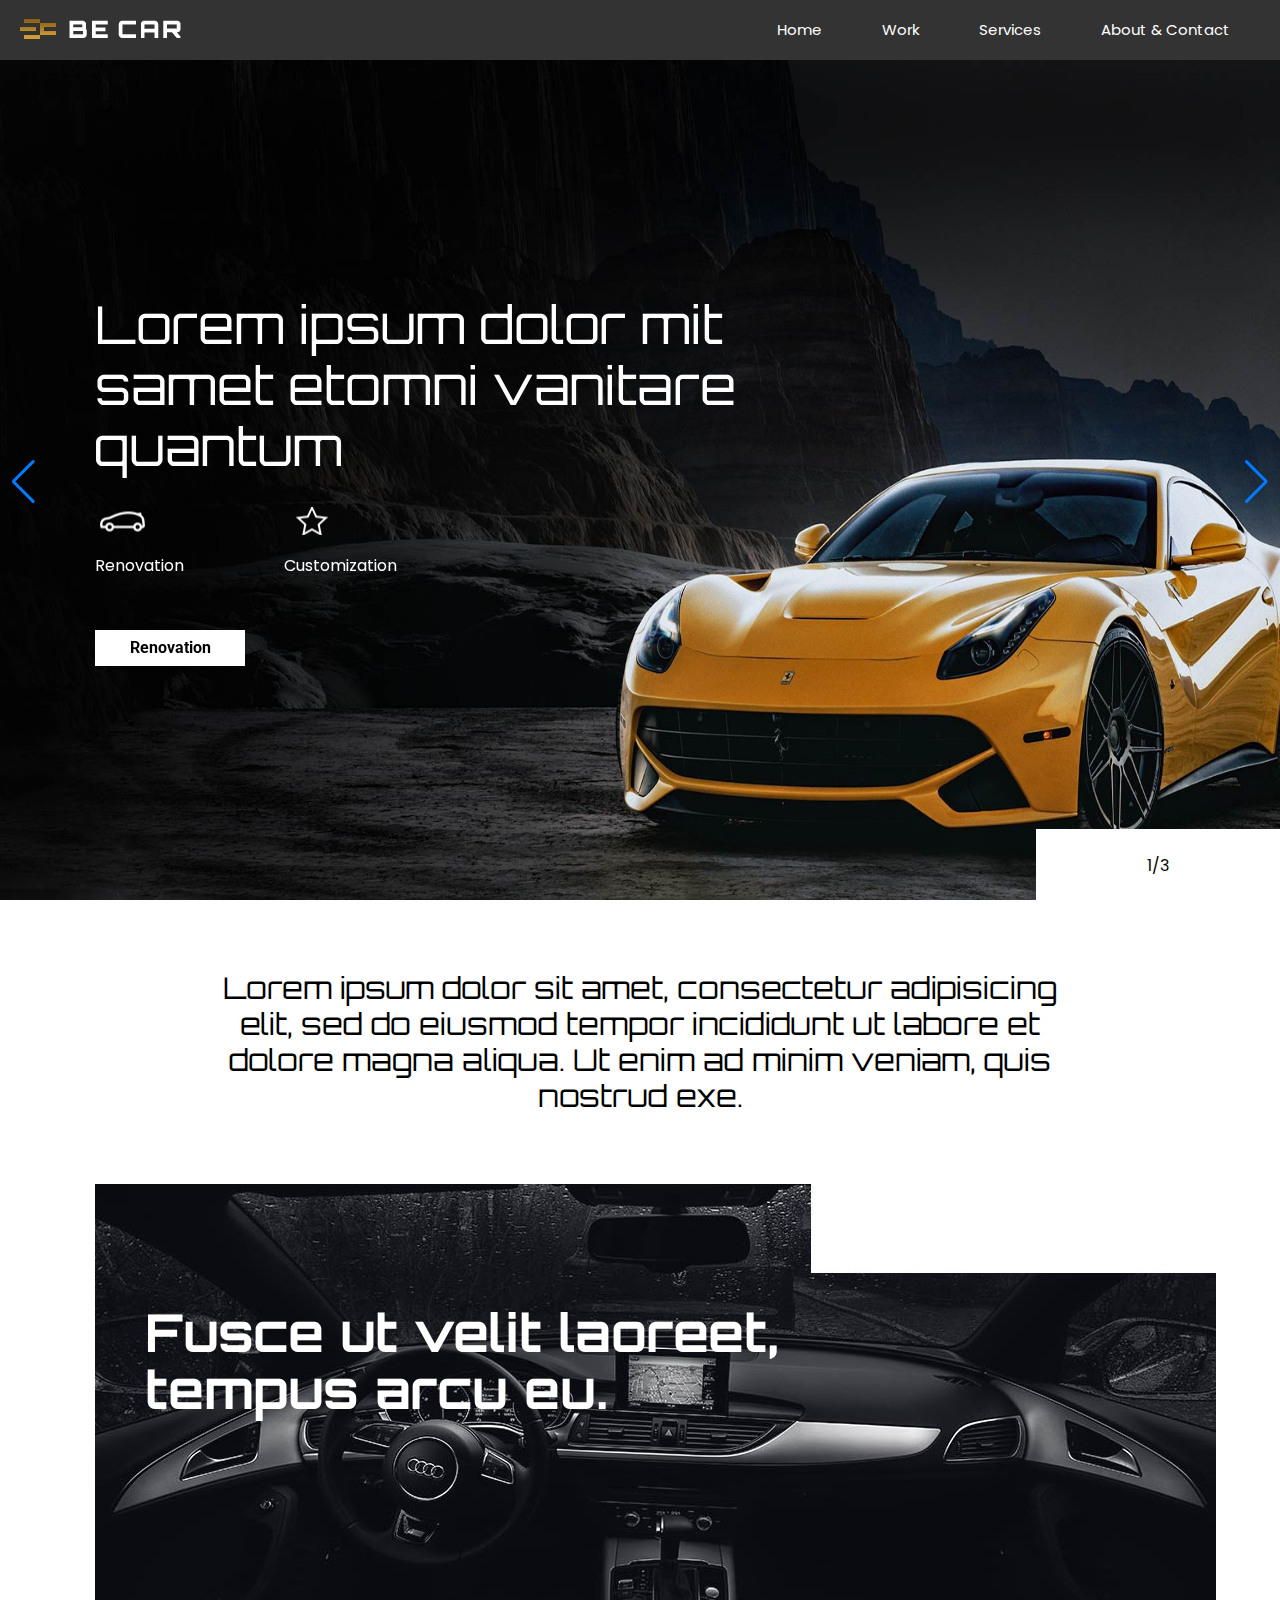
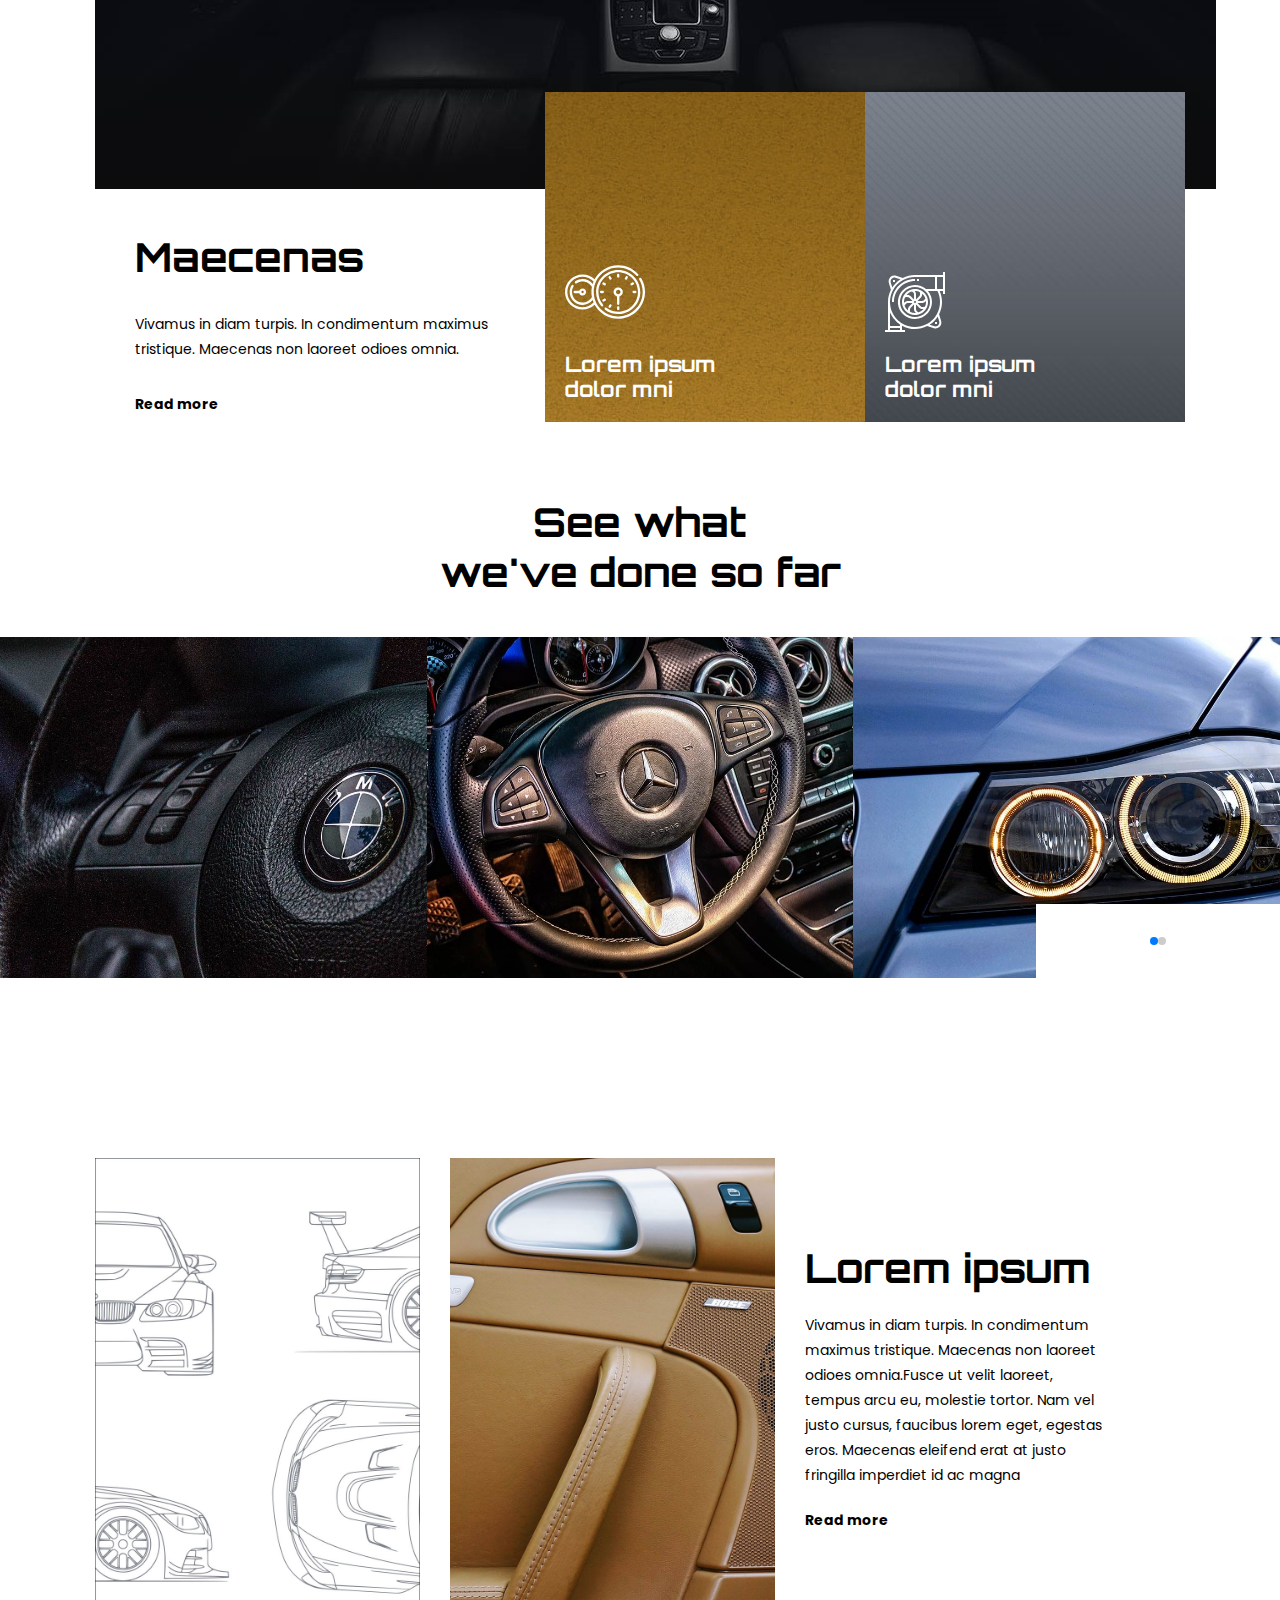
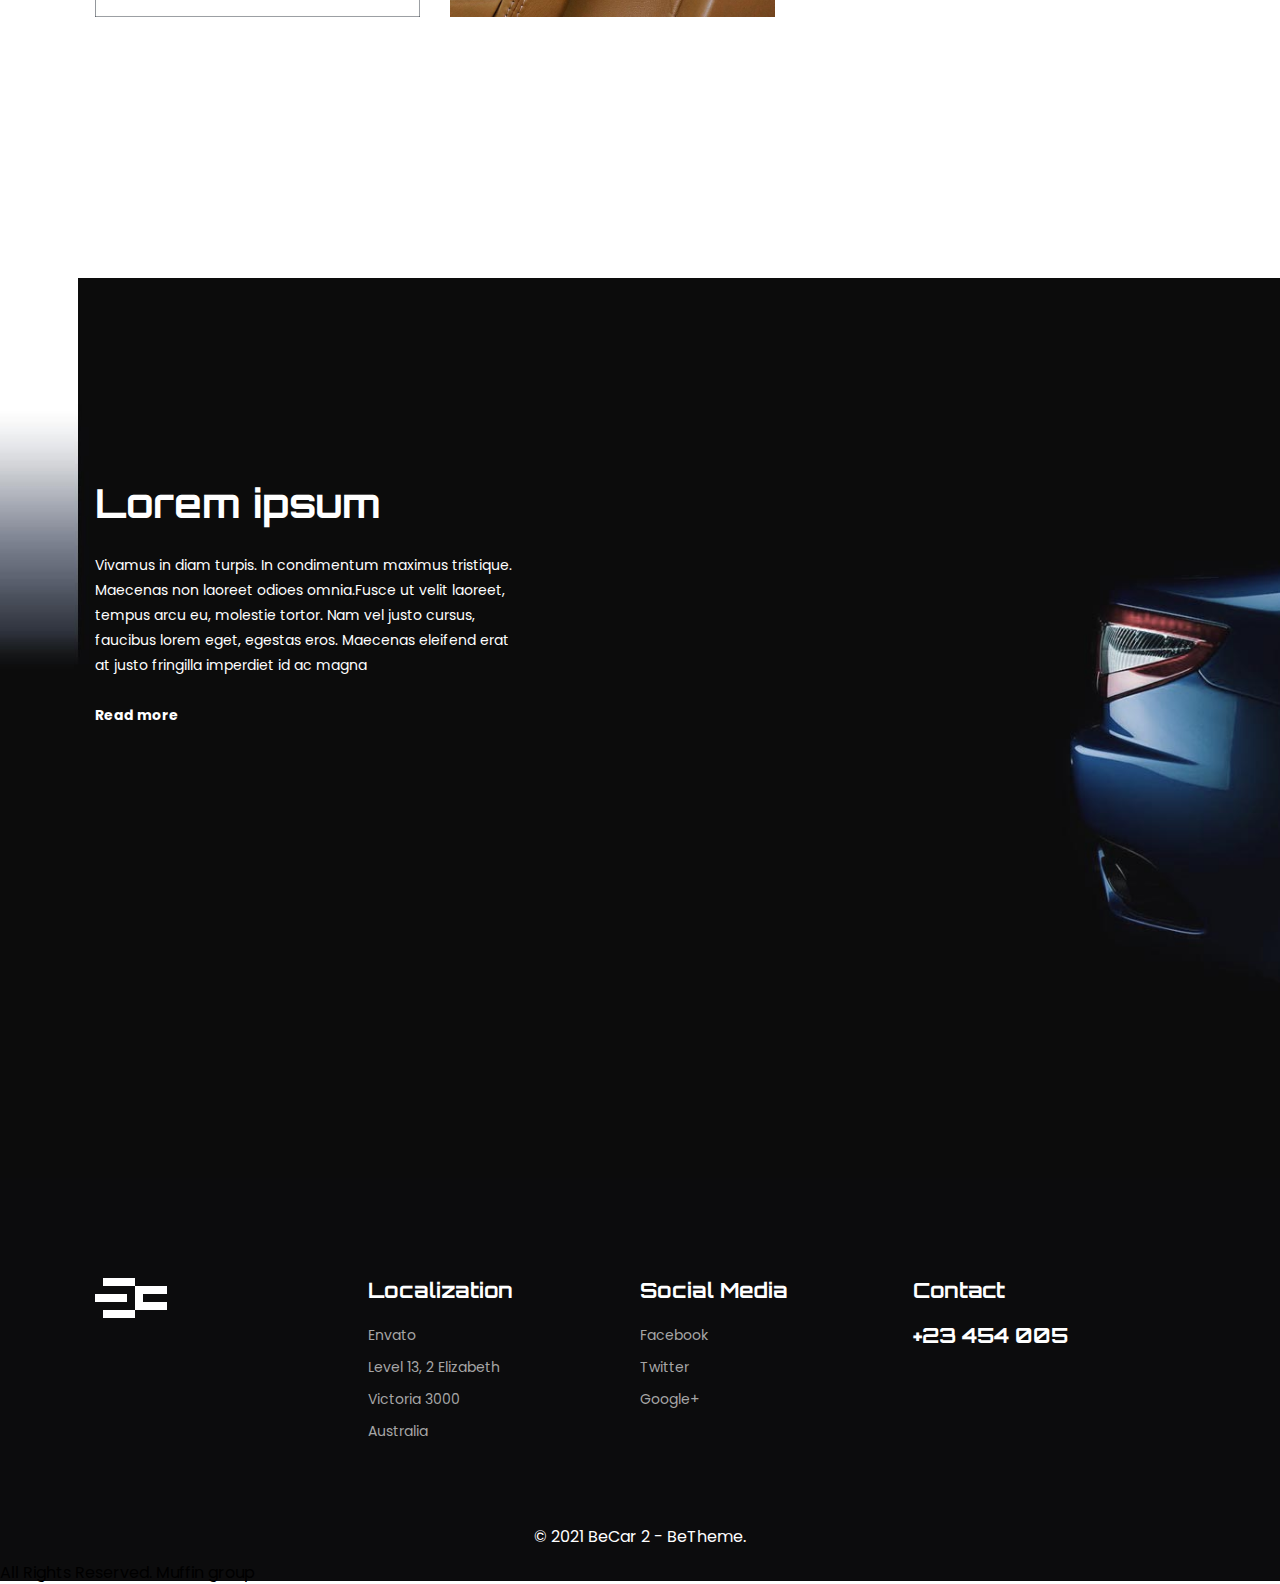
==== commit c5be37dc: "Home page is responsive design has been completed." ====
--- a/index.html
+++ b/index.html
@@ -9,31 +9,34 @@
     <link rel="stylesheet" href="./css/main.css"> 
     <link rel="stylesheet" href="./css/common/footer.css"> 
     <link rel="stylesheet" href="./css/variable/style.css"> 
+    <link rel="stylesheet" media="(max-width:568px)" href="./css/responsive css/main-phone.css">
 
     <title>Luxury Car</title>
 </head>
 <body>
     <header class="header">
-            <a href="#"><img src="./image/car2_logo.png" alt="Car Theme Logo"></a>
-            <nav class="m-navigation">
-                <ul class="navigation-list">
-                    <li class="navigation-item">
-                        <a href="./index.html">Home</a>
-                    </li>
-            
-                    <li class="navigation-item">
-                        <a href="./work.html">Work</a>
-                    </li>
-            
-                    <li class="navigation-item">
-                        <a href="#">Services</a>
-                    </li>
-            
-                    <li class="navigation-item">
-                        <a href="#">About & Contact</a>
-                    </li>    
-                </ul>
-            </nav>
+        <a href="#"><img src="./image/car2_logo.png" alt="Car Theme Logo"></a>
+        <nav class="m-navigation open">
+            <ul class="navigation-list">
+                <li class="navigation-item">
+                    <a href="./index.html">Home</a>
+                </li>
+        
+                <li class="navigation-item">
+                    <a href="./work.html">Work</a>
+                </li>
+        
+                <li class="navigation-item">
+                    <a href="./services.html">Services</a>
+                </li>
+        
+                <li class="navigation-item">
+                    <a href="./about-contact.html">About & Contact</a>
+                </li>    
+            </ul>
+        </nav>
+        
+        <button id="hamburger-menu-btn" class="hamburger-menu-btn"></button>
     </header>
 
     <section class="m-slider">
@@ -59,8 +62,8 @@
                             </div>
                         </div>
                     </div>
-                    <img class="main-slider-img" src="./image/car2_slide1.jpg" alt="">
-                </div>
+                        <img class="main-slider-img" src="./image/car2_slide1.jpg" alt="">
+                    </div>
                 <div class="swiper-slide">
                     <div class="container">
                         <div class="row">
@@ -133,7 +136,7 @@
 
                     <p>Vivamus in diam turpis. In condimentum maximus tristique. Maecenas non laoreet odioes omnia.</p>
     
-                    <a href="#">Read more</a>
+                    <a href="./work.html">Read more</a>
                 </div>
                 <div class="card-group">
                     <div class="show-case-card panel-bg">
@@ -196,12 +199,15 @@
                 <div class="swiper-slide">
                     <img class="show-case-slider-img" src="./image/car2_work_1-960x620.jpg" alt="Bmw steering wheel ">
                 </div>
+
                 <div class="swiper-slide">
                     <img class="show-case-slider-img" src="./image/car2_work_2-960x620.jpg" alt="Mercedes Console">
                 </div>
+
                 <div class="swiper-slide">
                     <img class="show-case-slider-img" src="./image/car2_work_3-960x620.jpg" alt="BMW Angel Eye">
                 </div>
+
                 <div class="swiper-slide">
                     <img class="show-case-slider-img" src="./image/car2_work_4-960x620.jpg" alt="BMW Shifter">
                 </div>
@@ -224,7 +230,7 @@
         
                     <p>Vivamus in diam turpis. In condimentum maximus tristique. Maecenas non laoreet odioes omnia.Fusce ut velit laoreet, tempus arcu eu, molestie tortor. Nam vel justo cursus, faucibus lorem eget, egestas eros. Maecenas eleifend erat at justo fringilla imperdiet id ac magna</p>
                     
-                    <a href="#">Read more</a>
+                    <a href="./work.html">Read more</a>
                 </div>
             </div>
         </div>
@@ -237,8 +243,7 @@
                 <h3>Lorem ipsum</h3>
 
                 <p>Vivamus in diam turpis. In condimentum maximus tristique. <br> Maecenas non laoreet odioes omnia.Fusce ut velit laoreet, <br> tempus arcu eu, molestie tortor. Nam vel justo cursus, <br> faucibus lorem eget, egestas eros. Maecenas eleifend erat <br> at justo fringilla imperdiet id ac magna</p>
-
-                <a href="">Read more</a>
+                <a href="./work.html">Read more</a>
             </div>
         </div>
     </section>
@@ -274,7 +279,9 @@
 
     <section class="copyright-area">
         <div class="copyright-area-msg">
-            <p class="copyright">© 2021 BeCar 2 - BeTheme. All Rights Reserved. Muffin group</p>
+            <p class="copyright">© 2021 BeCar 2 - BeTheme.</p>
+            
+            <span> All Rights Reserved. Muffin group</span>
         </div>
     </section>
 
@@ -299,8 +306,15 @@
         }
         });
 
+        let slidesPerView = 3;
+
+        if (window.innerWidth <= 768) {
+            slidesPerView = 1;
+        }
+        
+
         var showCaseSlider = new Swiper('.swiper-container.-show-case-slider', {
-        slidesPerView: 3,
+        slidesPerView: slidesPerView,
         pagination: {
             el: '.swiper-pagination',
             clickable: true,
@@ -310,5 +324,21 @@
         }
         });
 	</script>
+
+    <script>
+        const hamburgerMenu = document.querySelector("#hamburger-menu-btn");
+        const sideMenu = document.querySelector(".m-navigation");
+
+        hamburgerMenu.addEventListener("click", function(){
+            
+            if (sideMenu.classList.contains("-opened")) {
+                sideMenu.classList.remove("-opened")
+            }
+            else{
+                sideMenu.classList.add("-opened")
+            }
+        });
+    
+    </script>
 </body>
 </html>--- a/css/common/header.css
+++ b/css/common/header.css
@@ -9,6 +9,17 @@
 	padding-left: 20px;
 	padding-right: 20px;
 	background-color: rgba(0, 0, 0, 0.8);
+}
+
+.hamburger-menu-btn {
+    display: none;
+    height: 24px;
+    width: 24px;
+    border: none;
+    user-select: none;
+    outline: none;
+    cursor: pointer;
+    background:no-repeat url(./../../icons/menu.svg) center / 24px;
 }
 
 .navigation-list {
--- a/css/main.css
+++ b/css/main.css
@@ -348,4 +348,58 @@
 	font-weight: 700;
 	text-decoration: none;
 	color: #ffffff;
+}
+
+/* Responsive */
+
+@media only screen and (max-width: 578px){
+
+	.header{
+		position: relative;
+		z-index: 2;
+		background-color: black;
+	}
+
+	.m-navigation{
+		width: 100%;
+		position: absolute;
+		background-color: #000;
+		top: -220px;
+		left: 0;
+		z-index: -2;
+	}
+
+	.m-navigation.-opened{
+		top: 60px;
+	} 
+
+	.navigation-list{
+		flex-direction: column;
+	}
+
+	.navigation-list a{
+		color: #ffffff;
+	}
+
+	.swiper-container{
+		z-index: 1;
+	}
+
+	.hamburger-menu-btn{
+		display: block;
+	}
+
+	
+
+
+
+
+
+
+
+
+
+
+
+
 }--- a/css/responsive css/main-phone.css
+++ b/css/responsive css/main-phone.css
@@ -0,0 +1,205 @@
+.container{
+    max-width: 375px;
+    padding-left: 30px;
+    padding-right: 30px;
+}
+
+.slide-info{
+    padding-left: 25px;
+}
+
+.show-case-info{
+    font-size: 18px;
+    font-weight: 400;
+    line-height: 21px;
+    width: 50%;
+}
+
+.slider-feature h4{
+    font-size: 13px;
+    line-height: 9px;
+    font-weight: 400;
+}
+
+.slide-info .btn{
+    font-size: 11px;
+    line-height: 10px;
+    padding: 7px 8px;
+}
+
+.main-slider-img{
+    object-fit: cover;
+}
+
+.o-detail{
+    height: 100%;
+}
+
+.o-detail__desc{
+    font-size: 18px;
+    line-height: 22px;
+    letter-spacing: 0px;
+}
+
+.show-case-title{
+    font-size: 31px;
+    line-height: 34px;
+    letter-spacing: 0px;
+
+}
+
+.show-case{
+    height: 538px;
+    width: 309px;
+    overflow: hidden;
+}
+
+.show-case img{
+    object-fit: cover;
+}
+
+.show-case-detail{
+    height: auto;
+    width: auto;
+    vertical-align: baseline;
+    padding-bottom: 40px;
+}
+
+.show-case-detail h3{
+    text-align: center;
+    font-size: 26px;
+}
+
+.show-case-detail p{
+    font-size: 13px;
+    width: 100%;
+    max-width: 100%;
+    margin: 0px;
+    text-align: center;
+}
+
+.card-group{
+    flex-direction: column;
+    position: relative;
+    top: 0;
+}
+
+.show-case-card p{
+    font-size: 13px;
+    line-height: 19px;
+    letter-spacing: 0px;
+}
+
+.icon{
+    height: 60px;
+    width: 60px;
+}
+
+.show-case-content{
+    height: 100%;
+    flex-direction: column;
+    padding: 0;
+}
+
+.o-detail .show-case-card{
+    height: 300px !important;
+    width: auto !important;
+    margin-bottom: 20px;
+}
+
+
+.show-case-slider-title{
+    font-size: 20px;
+    line-height: 24px;
+    margin-bottom: 10px;
+}
+
+.car-drawing-photo{
+    flex-direction: column;
+
+}
+
+.swiper-slide{
+    width: 100%;
+}
+
+.car-draw-photo{
+    margin-bottom: 20px;
+}
+
+.car-draw-area{
+    height: 100%;
+    padd
+}
+
+.car-draw-area-content h3{
+    font-size: 30px;
+}
+
+.car-draw-area-content p{
+    font-size: 13px;
+    line-height: 18px;
+    width: 100%;
+}
+
+.footer{
+    height: auto;
+}
+
+.footer-show-case-content h3{
+    font-size: 30px;
+}
+
+.footer-show-case-content p{
+    font-size: 13px;
+    line-height: 18px;
+    width: 100%;
+}
+
+.footer-content{
+    flex-direction: column;
+}
+
+.footer-logo{
+    margin-bottom: 15px;
+}
+
+.localization{
+    line-height: 16px;
+}
+
+.social-media{
+    line-height: 16px;
+}
+
+.footer-title{
+    margin-top: 20px;
+}
+
+.footer-show-case{
+    height: 100%;
+}
+
+.telephone-number h4{
+    font-size: 18px;
+}
+
+.telephone-number .number{
+    font-size: 14px;
+    padding-bottom: 15px;
+}
+
+.copyright{
+    padding-top: 0;
+    padding-bottom: 10px;
+    color: #92A4A6;
+}
+
+.copyright-area-msg{
+    display: flex;
+    flex-direction: column;
+    color: #92A4A6;
+    padding-top: 10px;
+    padding-bottom: 30px;
+    align-items: center;
+}